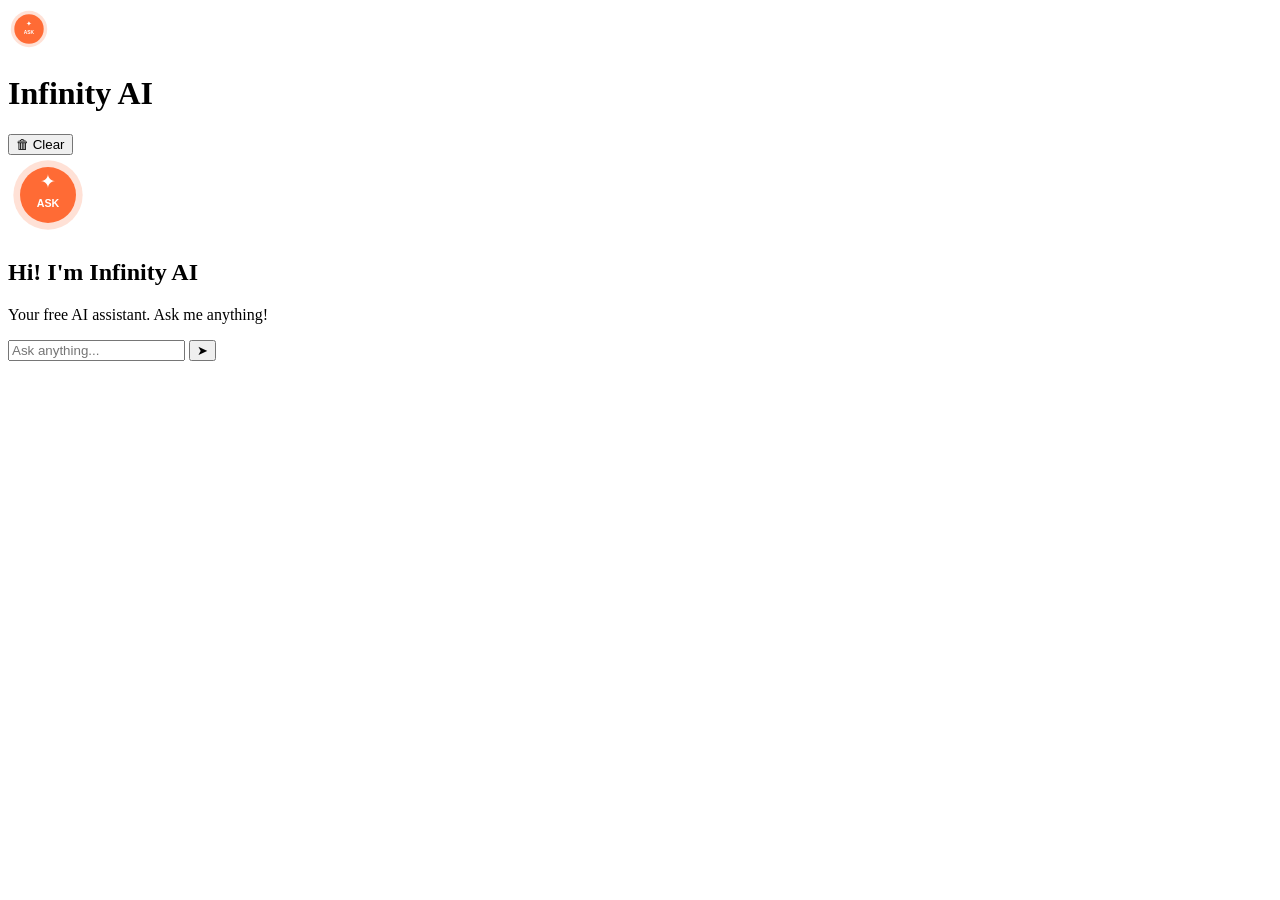
==== templates/index.html @ 0ea56c0a "Create index.html" ====
<!DOCTYPE html>
<html lang="en">
<head>
  <meta charset="UTF-8" />
  <meta name="viewport" content="width=device-width, initial-scale=1.0"/>
  <title>Infinity AI</title>
  <link rel="stylesheet" href="/static/style.css"/>
  <link href="https://fonts.googleapis.com/css2?family=Poppins:wght@400;600;700&display=swap" rel="stylesheet"/>
</head>
<body>

  <!-- Header -->
  <div class="header">
    <div class="logo">
      <svg width="42" height="42" viewBox="0 0 120 120">
        <circle cx="60" cy="60" r="52" fill="#FF6B35" opacity="0.2"/>
        <circle cx="60" cy="60" r="42" fill="#FF6B35"/>
        <text x="60" y="50" text-anchor="middle" font-size="20" fill="white">✦</text>
        <text x="60" y="75" text-anchor="middle" font-size="14" fill="white" font-family="Arial" font-weight="700">ASK</text>
      </svg>
    </div>
    <h1>Infinity AI</h1>
    <button class="clear-btn" onclick="clearChat()">🗑 Clear</button>
  </div>

  <!-- Chat Area -->
  <div class="chat-box" id="chatBox">
    <div class="welcome">
      <div class="welcome-icon">
        <svg width="80" height="80" viewBox="0 0 120 120">
          <circle cx="60" cy="60" r="52" fill="#FF6B35" opacity="0.2"/>
          <circle cx="60" cy="60" r="42" fill="#FF6B35"/>
          <text x="60" y="50" text-anchor="middle" font-size="28" fill="white">✦</text>
          <text x="60" y="78" text-anchor="middle" font-size="16" fill="white" font-family="Arial" font-weight="700">ASK</text>
        </svg>
      </div>
      <h2>Hi! I'm Infinity AI</h2>
      <p>Your free AI assistant. Ask me anything!</p>
    </div>
  </div>

  <!-- Input Area -->
  <div class="input-area">
    <input
      type="text"
      id="userInput"
      placeholder="Ask anything..."
      onkeydown="if(event.key==='Enter') sendMessage()"
      autocomplete="off"
    />
    <button onclick="sendMessage()" id="sendBtn">➤</button>
  </div>

  <script>
    let welcomeShown = true;

    async function sendMessage() {
      const input = document.getElementById("userInput");
      const message = input.value.trim();
      if (!message) return;

      if (welcomeShown) {
        document.querySelector(".welcome").style.display = "none";
        welcomeShown = false;
      }

      input.value = "";
      document.getElementById("sendBtn").disabled = true;

      addBubble(message, "user");
      const typingId = addTyping();

      try {
        const res = await fetch("/chat", {
          method: "POST",
          headers: { "Content-Type": "application/json" },
          body: JSON.stringify({ message })
        });
        const data = await res.json();
        removeTyping(typingId);
        addBubble(data.reply, "ai");
      } catch {
        removeTyping(typingId);
        addBubble("Something went wrong. Please try again.", "ai");
      }

      document.getElementById("sendBtn").disabled = false;
      input.focus();
    }

    function addBubble(text, sender) {
      const box = document.getElementById("chatBox");
      const div = document.createElement("div");
      div.className = `bubble ${sender}`;
      div.innerText = text;
      box.appendChild(div);
      box.scrollTop = box.scrollHeight;
    }

    function addTyping() {
      const box = document.getElementById("chatBox");
      const div = document.createElement("div");
      const id = "typing_" + Date.now();
      div.id = id;
      div.className = "bubble ai typing";
      div.innerHTML = '<span></span><span></span><span></span>';
      box.appendChild(div);
      box.scrollTop = box.scrollHeight;
      return id;
    }

    function removeTyping(id) {
      const el = document.getElementById(id);
      if (el) el.remove();
    }

    async function clearChat() {
      await fetch("/clear", { method: "POST" });
      const box = document.getElementById("chatBox");
      box.innerHTML = `
        <div class="welcome">
          <div class="welcome-icon">
            <svg width="80" height="80" viewBox="0 0 120 120">
              <circle cx="60" cy="60" r="52" fill="#FF6B35" opacity="0.2"/>
              <circle cx="60" cy="60" r="42" fill="#FF6B35"/>
              <text x="60" y="50" text-anchor="middle" font-size="28" fill="white">✦</text>
              <text x="60" y="78" text-anchor="middle" font-size="16" fill="white" font-family="Arial" font-weight="700">ASK</text>
            </svg>
          </div>
          <h2>Hi! I'm Infinity AI</h2>
          <p>Your free AI assistant. Ask me anything!</p>
        </div>`;
      welcomeShown = true;
    }
  </script>
</body>
</html>
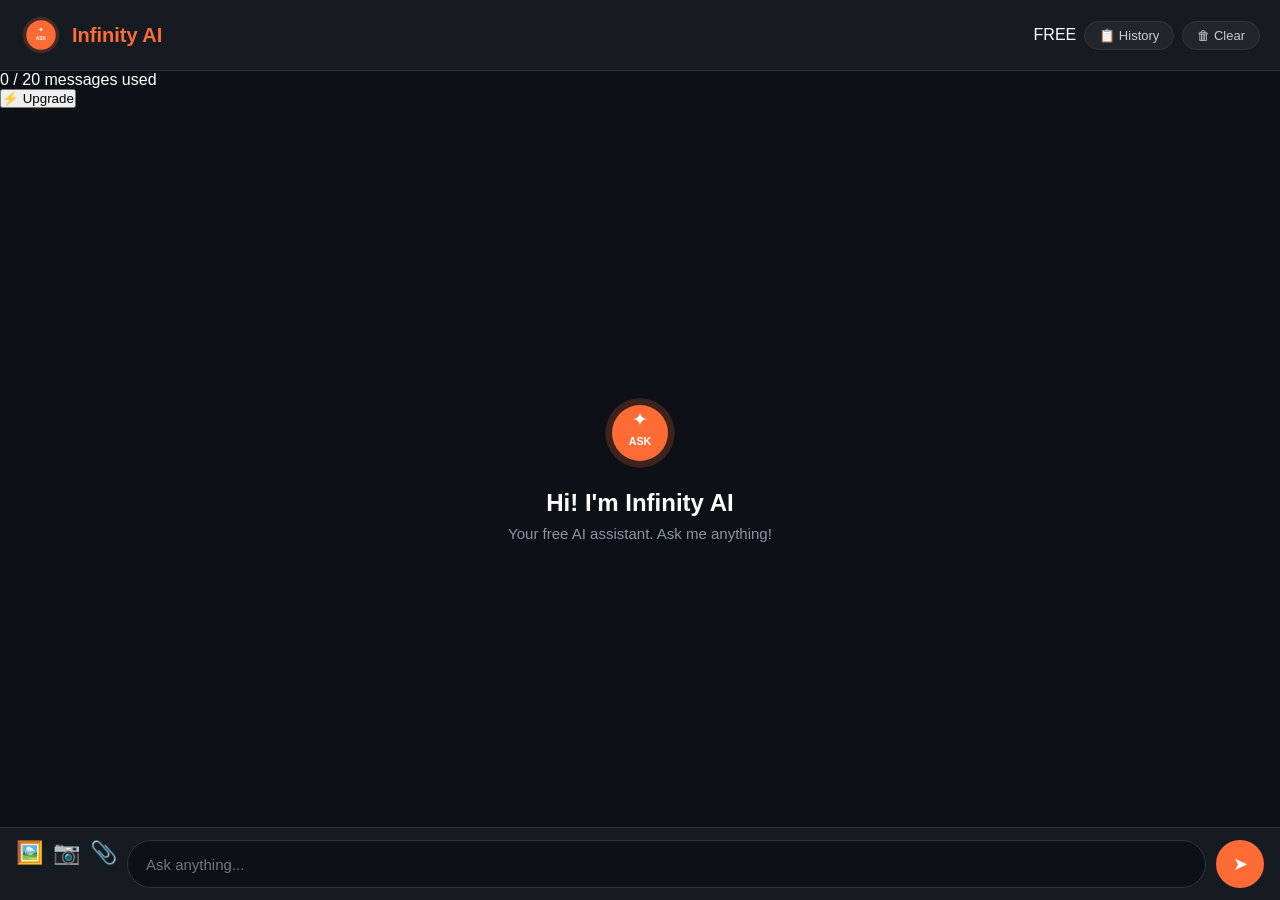
==== commit 7be5ea4d: "Update index.html" ====
--- a/templates/index.html
+++ b/templates/index.html
@@ -1,3 +1,4 @@
+
 <!DOCTYPE html>
 <html lang="en">
 <head>
@@ -20,10 +21,122 @@
       </svg>
     </div>
     <h1>Infinity AI</h1>
-    <button class="clear-btn" onclick="clearChat()">🗑 Clear</button>
-  </div>
-
-  <!-- Chat Area -->
+    <div style="display:flex; gap:8px; align-items:center;">
+      <span id="planBadge" class="plan-badge free">FREE</span>
+      <button class="clear-btn" onclick="toggleHistory()">📋 History</button>
+      <button class="clear-btn" onclick="clearChat()">🗑 Clear</button>
+    </div>
+  </div>
+
+  <!-- Usage Bar -->
+  <div class="usage-bar">
+    <span id="usageText">0 / 20 messages used</span>
+    <div class="usage-track">
+      <div class="usage-fill" id="usageFill" style="width:0%"></div>
+    </div>
+    <button class="upgrade-btn" onclick="togglePlans()">⚡ Upgrade</button>
+  </div>
+
+  <!-- Payment Modal -->
+  <div id="paymentModal" class="modal" style="display:none">
+    <div class="modal-box" style="max-width:380px;">
+      <h2 id="paymentTitle" style="text-align:center; margin-bottom:8px;">Upgrade Plan</h2>
+      <div style="text-align:center; margin-bottom:20px;">
+        <div style="font-size:32px; font-weight:700; color:#FF6B35;" id="paymentPrice">₹166</div>
+        <div style="color:#8B949E; font-size:13px;" id="paymentDuration">3 Months</div>
+      </div>
+
+      <!-- QR Code -->
+      <div style="text-align:center; margin-bottom:20px;">
+        <img id="qrCode" src="https://api.qrserver.com/v1/create-qr-code/?size=180x180&data=upi://pay?pa=6395927643@ibl%26pn=Prabhjeet%20Singh%26cu=INR" style="border-radius:12px; border:4px solid #FF6B35;"/>
+        <p style="color:#8B949E; font-size:12px; margin-top:8px;">Scan with any UPI app</p>
+      </div>
+
+      <!-- Payment Buttons -->
+      <div style="display:flex; flex-direction:column; gap:10px; margin-bottom:16px;">
+        <a id="gpayLink" href="#" style="display:flex; align-items:center; justify-content:center; gap:10px; background:#1a73e8; color:white; padding:12px; border-radius:12px; text-decoration:none; font-weight:600;">
+          💳 Pay with GPay
+        </a>
+        <a id="phonepeLink" href="#" style="display:flex; align-items:center; justify-content:center; gap:10px; background:#5f259f; color:white; padding:12px; border-radius:12px; text-decoration:none; font-weight:600;">
+          💜 Pay with PhonePe
+        </a>
+        <a id="upiLink" href="#" style="display:flex; align-items:center; justify-content:center; gap:10px; background:#FF6B35; color:white; padding:12px; border-radius:12px; text-decoration:none; font-weight:600;">
+          🏦 Pay with Any UPI App
+        </a>
+        <button onclick="copyUPI()" style="background:#21262D; color:#ccc; border:1px solid #30363D; padding:12px; border-radius:12px; cursor:pointer; font-family:Poppins,sans-serif; font-size:14px;">
+          📋 Copy UPI ID: 6395927643@ibl
+        </button>
+      </div>
+
+      <!-- Instructions -->
+      <div style="background:#0D1117; border-radius:12px; padding:12px; margin-bottom:16px; border:1px solid #30363D;">
+        <p style="font-size:12px; color:#8B949E; line-height:1.8;">
+          After payment:<br/>
+          1. Take a screenshot of payment ✅<br/>
+          2. Send to WhatsApp: <strong style="color:#FF6B35;">+91 6395927643</strong><br/>
+          3. We will activate your plan within 1 hour!
+        </p>
+      </div>
+
+      <button onclick="closePayment()" style="width:100%; background:none; border:1px solid #30363D; color:#ccc; padding:10px; border-radius:12px; cursor:pointer; font-family:Poppins,sans-serif;">
+        ✕ Close
+      </button>
+    </div>
+  </div>
+
+  <!-- Plans Modal -->
+  <div id="plansModal" class="modal" style="display:none">
+    <div class="modal-box">
+      <h2 style="text-align:center; margin-bottom:20px;">Choose Your Plan</h2>
+      <div class="plans-grid">
+        <div class="plan-card free-card">
+          <h3>🆓 Free</h3>
+          <div class="price">₹0</div>
+          <ul>
+            <li>✅ 5 hours access</li>
+            <li>✅ 20 messages</li>
+            <li>❌ No image upload</li>
+            <li>❌ No file upload</li>
+          </ul>
+          <button class="plan-btn" onclick="togglePlans()">Current Plan</button>
+        </div>
+        <div class="plan-card pro-card">
+          <h3>⚡ Basic</h3>
+          <div class="price">$2</div>
+          <ul>
+            <li>✅ 3 months access</li>
+            <li>✅ 500 messages/day</li>
+            <li>✅ Image upload</li>
+            <li>✅ File upload</li>
+          </ul>
+          <button class="plan-btn pro-btn" onclick="selectPlan('pro')">Upgrade $2</button>
+        </div>
+        <div class="plan-card max-card">
+          <h3>👑 Pro</h3>
+          <div class="price">$20</div>
+          <ul>
+            <li>✅ 3 months access</li>
+            <li>✅ Unlimited messages</li>
+            <li>✅ Unlimited images</li>
+            <li>✅ Camera support</li>
+          </ul>
+          <button class="plan-btn max-btn" onclick="selectPlan('max')">Upgrade $20</button>
+        </div>
+      </div>
+      <button onclick="togglePlans()" style="margin-top:20px; background:none; border:none; color:#ccc; cursor:pointer; width:100%; text-align:center;">✕ Close</button>
+    </div>
+  </div>
+
+  <!-- History Panel -->
+  <div id="historyPanel" class="history-panel" style="display:none">
+    <div style="display:flex; justify-content:space-between; align-items:center; margin-bottom:12px;">
+      <h3>📋 Chat History</h3>
+      <button onclick="toggleHistory()" style="background:none; border:none; color:#ccc; cursor:pointer; font-size:18px;">✕</button>
+    </div>
+    <div id="historyList"></div>
+  </div>
+
+  <!-- Chat Box -->
   <div class="chat-box" id="chatBox">
     <div class="welcome">
       <div class="welcome-icon">
@@ -39,25 +152,144 @@
     </div>
   </div>
 
+  <!-- Image Preview -->
+  <div id="imagePreview" style="display:none; padding:8px 16px; background:#161B22; border-top:1px solid #30363D;">
+    <div style="display:flex; align-items:center; gap:10px;">
+      <img id="previewImg" style="height:60px; border-radius:8px;"/>
+      <span style="color:#ccc; font-size:13px;">Image ready to send</span>
+      <button onclick="removeImage()" style="background:#FF6B35; border:none; color:white; border-radius:50%; width:24px; height:24px; cursor:pointer; font-size:12px;">✕</button>
+    </div>
+  </div>
+
   <!-- Input Area -->
   <div class="input-area">
-    <input
-      type="text"
-      id="userInput"
-      placeholder="Ask anything..."
-      onkeydown="if(event.key==='Enter') sendMessage()"
-      autocomplete="off"
-    />
+    <label for="imageInput" title="Upload Image" style="cursor:pointer; font-size:22px;">🖼️</label>
+    <input type="file" id="imageInput" accept="image/*" style="display:none" onchange="previewImage(event)"/>
+    <label for="cameraInput" title="Take Photo" style="cursor:pointer; font-size:22px;">📷</label>
+    <input type="file" id="cameraInput" accept="image/*" capture="environment" style="display:none" onchange="previewImage(event)"/>
+    <label for="fileInput" title="Upload File" style="cursor:pointer; font-size:22px;">📎</label>
+    <input type="file" id="fileInput" accept=".pdf,.doc,.docx,.txt" style="display:none" onchange="handleFile(event)"/>
+    <input type="text" id="userInput" placeholder="Ask anything..." onkeydown="if(event.key==='Enter') sendMessage()" autocomplete="off"/>
     <button onclick="sendMessage()" id="sendBtn">➤</button>
   </div>
 
   <script>
     let welcomeShown = true;
+    let selectedImage = null;
+    let messagesUsed = 0;
+    let messagesLimit = 20;
+    let currentPlan = "free";
+
+    window.onload = async () => {
+      const res = await fetch("/get_plan");
+      const data = await res.json();
+      messagesUsed = data.messages_used;
+      messagesLimit = data.messages_limit;
+      currentPlan = data.plan;
+      updateUsageBar();
+      updatePlanBadge();
+    };
+
+    function updateUsageBar() {
+      const pct = messagesLimit === 99999 ? 0 : (messagesUsed / messagesLimit) * 100;
+      document.getElementById("usageFill").style.width = pct + "%";
+      document.getElementById("usageText").innerText =
+        messagesLimit === 99999 ? "Unlimited messages" :
+        `${messagesUsed} / ${messagesLimit} messages used`;
+    }
+
+    function updatePlanBadge() {
+      const badge = document.getElementById("planBadge");
+      badge.className = "plan-badge " + currentPlan;
+      badge.innerText = currentPlan.toUpperCase();
+    }
+
+    function togglePlans() {
+      const modal = document.getElementById("plansModal");
+      modal.style.display = modal.style.display === "none" ? "flex" : "none";
+    }
+
+    function closePayment() {
+      document.getElementById("paymentModal").style.display = "none";
+    }
+
+    function copyUPI() {
+      navigator.clipboard.writeText("6395927643@ibl");
+      alert("UPI ID copied! ✅ Open GPay/PhonePe and pay manually.");
+    }
+
+    function selectPlan(plan) {
+      const plans = {
+        pro: { name: 'Basic', price: '₹166 ($2)', duration: '3 Months Access', amount: '166' },
+        max: { name: 'Pro', price: '₹1660 ($20)', duration: '3 Months Access', amount: '1660' }
+      };
+
+      const p = plans[plan];
+      document.getElementById("paymentTitle").innerText = `Upgrade to ${p.name}`;
+      document.getElementById("paymentPrice").innerText = p.price;
+      document.getElementById("paymentDuration").innerText = p.duration;
+      document.getElementById("qrCode").src = `https://api.qrserver.com/v1/create-qr-code/?size=180x180&data=upi://pay?pa=6395927643@ibl%26pn=Prabhjeet%20Singh%26am=${p.amount}%26cu=INR`;
+      document.getElementById("gpayLink").href = `gpay://upi/pay?pa=6395927643@ibl&pn=PrabhjeetSingh&am=${p.amount}&cu=INR&tn=InfinityAI${p.name}`;
+      document.getElementById("phonepeLink").href = `phonepe://pay?pa=6395927643@ibl&pn=PrabhjeetSingh&am=${p.amount}&cu=INR`;
+      document.getElementById("upiLink").href = `upi://pay?pa=6395927643@ibl&pn=PrabhjeetSingh&am=${p.amount}&cu=INR`;
+
+      document.getElementById("plansModal").style.display = "none";
+      document.getElementById("paymentModal").style.display = "flex";
+    }
+
+    async function toggleHistory() {
+      const panel = document.getElementById("historyPanel");
+      if (panel.style.display === "none") {
+        panel.style.display = "block";
+        const res = await fetch("/get_history");
+        const data = await res.json();
+        const list = document.getElementById("historyList");
+        if (data.history.length === 0) {
+          list.innerHTML = '<p style="color:#8B949E; text-align:center;">No history yet</p>';
+        } else {
+          list.innerHTML = data.history.slice().reverse().map(h => `
+            <div class="history-item">
+              <div class="history-time">${h.time}</div>
+              <div class="history-user">You: ${h.user}</div>
+              <div class="history-ai">AI: ${h.ai.substring(0, 100)}...</div>
+            </div>
+          `).join("");
+        }
+      } else {
+        panel.style.display = "none";
+      }
+    }
+
+    function previewImage(event) {
+      const file = event.target.files[0];
+      if (!file) return;
+      selectedImage = file;
+      const reader = new FileReader();
+      reader.onload = (e) => {
+        document.getElementById("previewImg").src = e.target.result;
+        document.getElementById("imagePreview").style.display = "block";
+      };
+      reader.readAsDataURL(file);
+    }
+
+    function removeImage() {
+      selectedImage = null;
+      document.getElementById("imagePreview").style.display = "none";
+      document.getElementById("imageInput").value = "";
+      document.getElementById("cameraInput").value = "";
+    }
+
+    function handleFile(event) {
+      const file = event.target.files[0];
+      if (!file) return;
+      addBubble(`📎 File uploaded: ${file.name}`, "user");
+      addBubble("File upload is available on Basic and Pro plans!", "ai");
+    }
 
     async function sendMessage() {
       const input = document.getElementById("userInput");
       const message = input.value.trim();
-      if (!message) return;
+      if (!message && !selectedImage) return;
 
       if (welcomeShown) {
         document.querySelector(".welcome").style.display = "none";
@@ -67,23 +299,34 @@
       input.value = "";
       document.getElementById("sendBtn").disabled = true;
 
-      addBubble(message, "user");
+      if (selectedImage) {
+        addImageBubble(document.getElementById("previewImg").src, message);
+      } else {
+        addBubble(message, "user");
+      }
+
       const typingId = addTyping();
 
       try {
-        const res = await fetch("/chat", {
-          method: "POST",
-          headers: { "Content-Type": "application/json" },
-          body: JSON.stringify({ message })
-        });
+        const formData = new FormData();
+        formData.append("message", message);
+        if (selectedImage) formData.append("image", selectedImage);
+
+        const res = await fetch("/chat", { method: "POST", body: formData });
         const data = await res.json();
         removeTyping(typingId);
         addBubble(data.reply, "ai");
+
+        if (data.messages_used !== undefined) {
+          messagesUsed = data.messages_used;
+          updateUsageBar();
+        }
       } catch {
         removeTyping(typingId);
         addBubble("Something went wrong. Please try again.", "ai");
       }
 
+      removeImage();
       document.getElementById("sendBtn").disabled = false;
       input.focus();
     }
@@ -93,6 +336,15 @@
       const div = document.createElement("div");
       div.className = `bubble ${sender}`;
       div.innerText = text;
+      box.appendChild(div);
+      box.scrollTop = box.scrollHeight;
+    }
+
+    function addImageBubble(src, text) {
+      const box = document.getElementById("chatBox");
+      const div = document.createElement("div");
+      div.className = "bubble user";
+      div.innerHTML = `<img src="${src}" style="max-width:200px; border-radius:8px; display:block; margin-bottom:6px;"/>${text || ""}`;
       box.appendChild(div);
       box.scrollTop = box.scrollHeight;
     }
--- a/static/style.css
+++ b/static/style.css
@@ -0,0 +1,166 @@
+* { margin: 0; padding: 0; box-sizing: border-box; }
+
+body {
+  font-family: 'Poppins', sans-serif;
+  background: #0D1117;
+  color: white;
+  height: 100vh;
+  display: flex;
+  flex-direction: column;
+}
+
+/* Header */
+.header {
+  background: #161B22;
+  padding: 14px 20px;
+  display: flex;
+  align-items: center;
+  gap: 10px;
+  border-bottom: 1px solid #30363D;
+}
+
+.logo { display: flex; align-items: center; }
+
+.header h1 {
+  flex: 1;
+  font-size: 20px;
+  font-weight: 700;
+  color: #FF6B35;
+}
+
+.clear-btn {
+  background: #21262D;
+  color: #ccc;
+  border: 1px solid #30363D;
+  padding: 6px 14px;
+  border-radius: 20px;
+  cursor: pointer;
+  font-family: 'Poppins', sans-serif;
+  font-size: 13px;
+}
+
+.clear-btn:hover { background: #30363D; }
+
+/* Chat Area */
+.chat-box {
+  flex: 1;
+  overflow-y: auto;
+  padding: 20px 16px;
+  display: flex;
+  flex-direction: column;
+  gap: 12px;
+}
+
+/* Welcome Screen */
+.welcome {
+  text-align: center;
+  margin: auto;
+  padding: 40px 20px;
+}
+
+.welcome-icon {
+  display: flex;
+  justify-content: center;
+  margin-bottom: 16px;
+}
+
+.welcome h2 {
+  font-size: 24px;
+  font-weight: 700;
+  margin-bottom: 8px;
+}
+
+.welcome p { color: #8B949E; font-size: 15px; }
+
+/* Chat Bubbles */
+.bubble {
+  max-width: 78%;
+  padding: 12px 16px;
+  border-radius: 18px;
+  font-size: 15px;
+  line-height: 1.6;
+  word-wrap: break-word;
+  white-space: pre-wrap;
+}
+
+.bubble.user {
+  background: #FF6B35;
+  color: white;
+  align-self: flex-end;
+  border-bottom-right-radius: 4px;
+}
+
+.bubble.ai {
+  background: #161B22;
+  color: #E6EDF3;
+  align-self: flex-start;
+  border-bottom-left-radius: 4px;
+  border: 1px solid #30363D;
+}
+
+/* Typing Indicator */
+.bubble.typing {
+  display: flex;
+  gap: 5px;
+  align-items: center;
+  padding: 16px;
+}
+
+.typing span {
+  width: 8px;
+  height: 8px;
+  background: #FF6B35;
+  border-radius: 50%;
+  animation: bounce 1s infinite;
+}
+
+.typing span:nth-child(2) { animation-delay: 0.2s; }
+.typing span:nth-child(3) { animation-delay: 0.4s; }
+
+@keyframes bounce {
+  0%, 80%, 100% { transform: scale(0.7); opacity: 0.5; }
+  40% { transform: scale(1); opacity: 1; }
+}
+
+/* Input Area */
+.input-area {
+  background: #161B22;
+  padding: 12px 16px;
+  display: flex;
+  gap: 10px;
+  border-top: 1px solid #30363D;
+}
+
+.input-area input {
+  flex: 1;
+  background: #0D1117;
+  border: 1px solid #30363D;
+  color: white;
+  padding: 12px 18px;
+  border-radius: 25px;
+  font-size: 15px;
+  font-family: 'Poppins', sans-serif;
+  outline: none;
+}
+
+.input-area input:focus { border-color: #FF6B35; }
+
+.input-area button {
+  background: #FF6B35;
+  color: white;
+  border: none;
+  width: 48px;
+  height: 48px;
+  border-radius: 50%;
+  font-size: 18px;
+  cursor: pointer;
+  transition: background 0.2s;
+}
+
+.input-area button:hover { background: #e55a25; }
+.input-area button:disabled { background: #333; cursor: not-allowed; }
+
+/* Scrollbar */
+.chat-box::-webkit-scrollbar { width: 4px; }
+.chat-box::-webkit-scrollbar-track { background: transparent; }
+.chat-box::-webkit-scrollbar-thumb { background: #30363D; border-radius: 2px; }
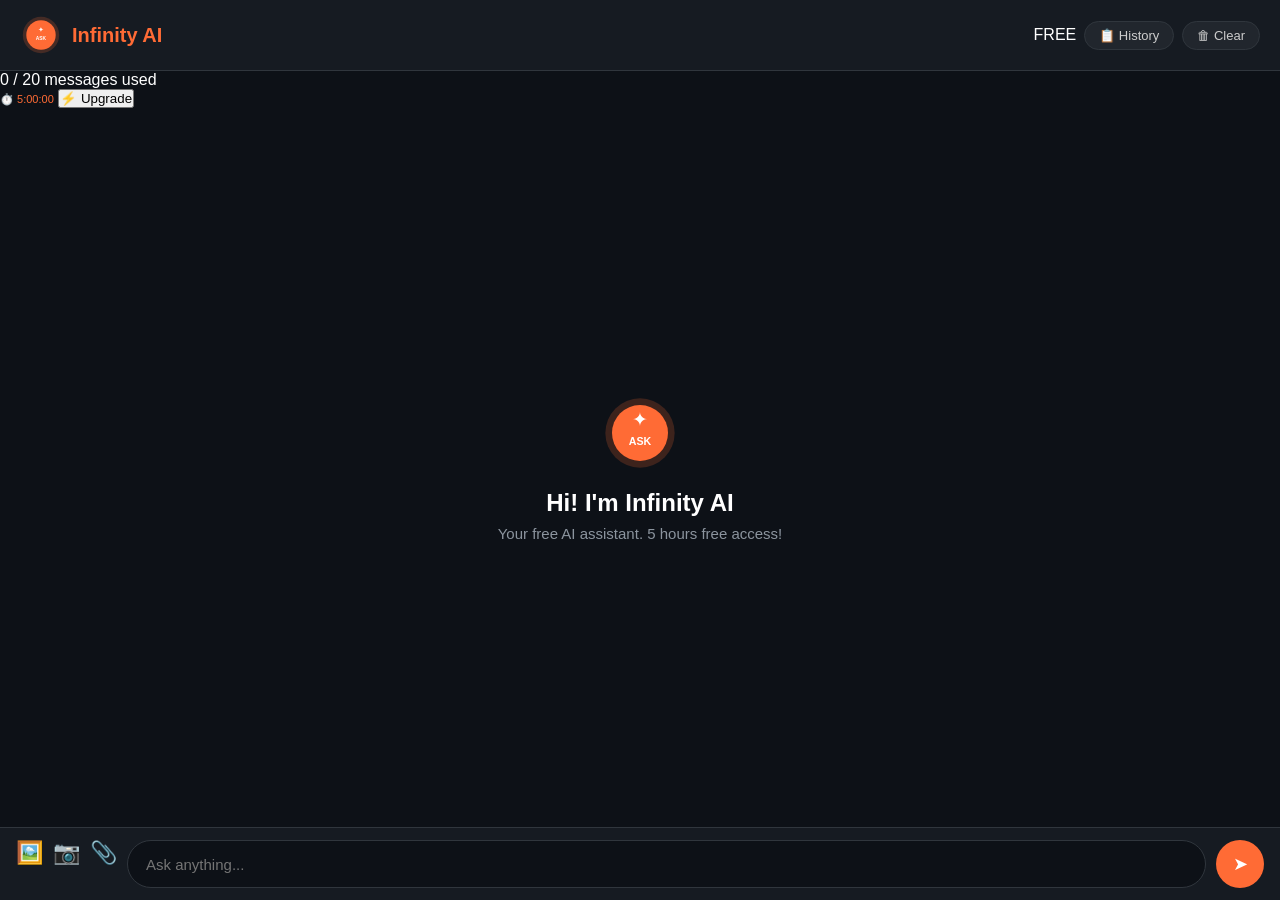
==== commit 7d83beef: "Update index.html" ====
--- a/templates/index.html
+++ b/templates/index.html
@@ -34,6 +34,7 @@
     <div class="usage-track">
       <div class="usage-fill" id="usageFill" style="width:0%"></div>
     </div>
+    <span id="timerText" style="font-size:11px; color:#FF6B35; white-space:nowrap;">⏱️ 5:00:00</span>
     <button class="upgrade-btn" onclick="togglePlans()">⚡ Upgrade</button>
   </div>
 
@@ -45,14 +46,10 @@
         <div style="font-size:32px; font-weight:700; color:#FF6B35;" id="paymentPrice">₹166</div>
         <div style="color:#8B949E; font-size:13px;" id="paymentDuration">3 Months</div>
       </div>
-
-      <!-- QR Code -->
       <div style="text-align:center; margin-bottom:20px;">
         <img id="qrCode" src="https://api.qrserver.com/v1/create-qr-code/?size=180x180&data=upi://pay?pa=6395927643@ibl%26pn=Prabhjeet%20Singh%26cu=INR" style="border-radius:12px; border:4px solid #FF6B35;"/>
         <p style="color:#8B949E; font-size:12px; margin-top:8px;">Scan with any UPI app</p>
       </div>
-
-      <!-- Payment Buttons -->
       <div style="display:flex; flex-direction:column; gap:10px; margin-bottom:16px;">
         <a id="gpayLink" href="#" style="display:flex; align-items:center; justify-content:center; gap:10px; background:#1a73e8; color:white; padding:12px; border-radius:12px; text-decoration:none; font-weight:600;">
           💳 Pay with GPay
@@ -67,8 +64,6 @@
           📋 Copy UPI ID: 6395927643@ibl
         </button>
       </div>
-
-      <!-- Instructions -->
       <div style="background:#0D1117; border-radius:12px; padding:12px; margin-bottom:16px; border:1px solid #30363D;">
         <p style="font-size:12px; color:#8B949E; line-height:1.8;">
           After payment:<br/>
@@ -77,9 +72,20 @@
           3. We will activate your plan within 1 hour!
         </p>
       </div>
-
       <button onclick="closePayment()" style="width:100%; background:none; border:1px solid #30363D; color:#ccc; padding:10px; border-radius:12px; cursor:pointer; font-family:Poppins,sans-serif;">
         ✕ Close
+      </button>
+    </div>
+  </div>
+
+  <!-- Expired Modal -->
+  <div id="expiredModal" class="modal" style="display:none">
+    <div class="modal-box" style="max-width:340px; text-align:center;">
+      <div style="font-size:60px; margin-bottom:16px;">⏰</div>
+      <h2 style="margin-bottom:8px;">Free Time Expired!</h2>
+      <p style="color:#8B949E; font-size:14px; margin-bottom:20px;">Your 5 hour free access has ended. Upgrade to continue using Infinity AI!</p>
+      <button onclick="document.getElementById('expiredModal').style.display='none'; togglePlans();" style="width:100%; background:#FF6B35; color:white; border:none; padding:14px; border-radius:12px; cursor:pointer; font-family:Poppins,sans-serif; font-size:15px; font-weight:700;">
+        ⚡ Upgrade Now
       </button>
     </div>
   </div>
@@ -148,7 +154,7 @@
         </svg>
       </div>
       <h2>Hi! I'm Infinity AI</h2>
-      <p>Your free AI assistant. Ask me anything!</p>
+      <p>Your free AI assistant. 5 hours free access!</p>
     </div>
   </div>
 
@@ -179,6 +185,8 @@
     let messagesUsed = 0;
     let messagesLimit = 20;
     let currentPlan = "free";
+    let timeLeft = 18000;
+    let timerInterval = null;
 
     window.onload = async () => {
       const res = await fetch("/get_plan");
@@ -186,9 +194,42 @@
       messagesUsed = data.messages_used;
       messagesLimit = data.messages_limit;
       currentPlan = data.plan;
+      timeLeft = data.time_left;
       updateUsageBar();
       updatePlanBadge();
+      startTimer();
+
+      if (data.expired && currentPlan === "free") {
+        document.getElementById("expiredModal").style.display = "flex";
+      }
     };
+
+    function startTimer() {
+      if (currentPlan !== "free") {
+        document.getElementById("timerText").style.display = "none";
+        return;
+      }
+      updateTimerDisplay();
+      timerInterval = setInterval(() => {
+        timeLeft--;
+        updateTimerDisplay();
+        if (timeLeft <= 0) {
+          clearInterval(timerInterval);
+          document.getElementById("expiredModal").style.display = "flex";
+        }
+      }, 1000);
+    }
+
+    function updateTimerDisplay() {
+      const h = Math.floor(timeLeft / 3600);
+      const m = Math.floor((timeLeft % 3600) / 60);
+      const s = timeLeft % 60;
+      document.getElementById("timerText").innerText =
+        `⏱️ ${String(h).padStart(2,'0')}:${String(m).padStart(2,'0')}:${String(s).padStart(2,'0')}`;
+      if (timeLeft < 600) {
+        document.getElementById("timerText").style.color = "#ff4444";
+      }
+    }
 
     function updateUsageBar() {
       const pct = messagesLimit === 99999 ? 0 : (messagesUsed / messagesLimit) * 100;
@@ -223,16 +264,14 @@
         pro: { name: 'Basic', price: '₹166 ($2)', duration: '3 Months Access', amount: '166' },
         max: { name: 'Pro', price: '₹1660 ($20)', duration: '3 Months Access', amount: '1660' }
       };
-
       const p = plans[plan];
       document.getElementById("paymentTitle").innerText = `Upgrade to ${p.name}`;
       document.getElementById("paymentPrice").innerText = p.price;
       document.getElementById("paymentDuration").innerText = p.duration;
       document.getElementById("qrCode").src = `https://api.qrserver.com/v1/create-qr-code/?size=180x180&data=upi://pay?pa=6395927643@ibl%26pn=Prabhjeet%20Singh%26am=${p.amount}%26cu=INR`;
-      document.getElementById("gpayLink").href = `gpay://upi/pay?pa=6395927643@ibl&pn=PrabhjeetSingh&am=${p.amount}&cu=INR&tn=InfinityAI${p.name}`;
+      document.getElementById("gpayLink").href = `gpay://upi/pay?pa=6395927643@ibl&pn=PrabhjeetSingh&am=${p.amount}&cu=INR`;
       document.getElementById("phonepeLink").href = `phonepe://pay?pa=6395927643@ibl&pn=PrabhjeetSingh&am=${p.amount}&cu=INR`;
       document.getElementById("upiLink").href = `upi://pay?pa=6395927643@ibl&pn=PrabhjeetSingh&am=${p.amount}&cu=INR`;
-
       document.getElementById("plansModal").style.display = "none";
       document.getElementById("paymentModal").style.display = "flex";
     }
@@ -291,6 +330,11 @@
       const message = input.value.trim();
       if (!message && !selectedImage) return;
 
+      if (timeLeft <= 0 && currentPlan === "free") {
+        document.getElementById("expiredModal").style.display = "flex";
+        return;
+      }
+
       if (welcomeShown) {
         document.querySelector(".welcome").style.display = "none";
         welcomeShown = false;
@@ -316,6 +360,10 @@
         const data = await res.json();
         removeTyping(typingId);
         addBubble(data.reply, "ai");
+
+        if (data.limit_reached) {
+          document.getElementById("expiredModal").style.display = "flex";
+        }
 
         if (data.messages_used !== undefined) {
           messagesUsed = data.messages_used;
@@ -380,7 +428,7 @@
             </svg>
           </div>
           <h2>Hi! I'm Infinity AI</h2>
-          <p>Your free AI assistant. Ask me anything!</p>
+          <p>Your free AI assistant. 5 hours free access!</p>
         </div>`;
       welcomeShown = true;
     }
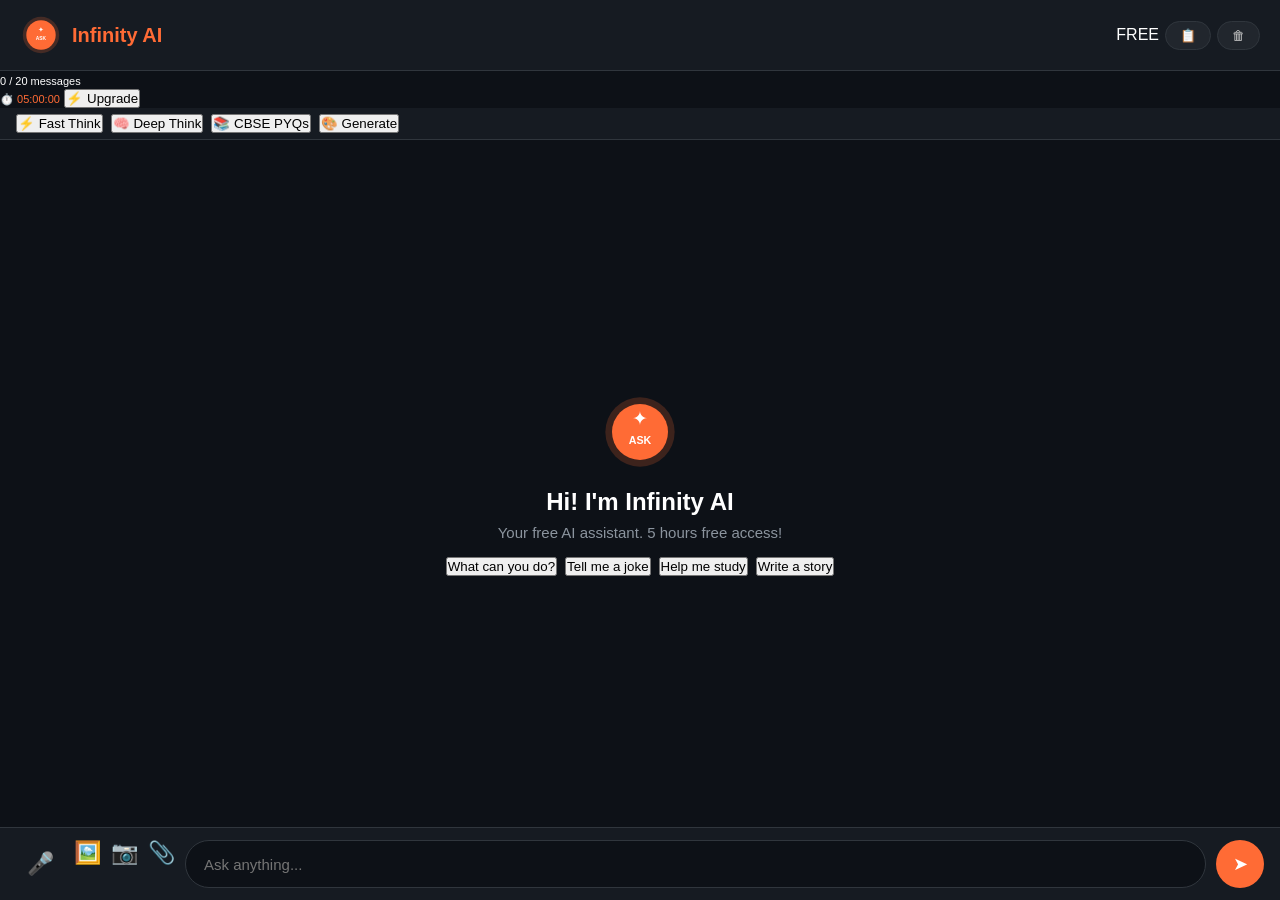
==== commit 1f79c246: "Update index.html" ====
--- a/templates/index.html
+++ b/templates/index.html
@@ -1,4 +1,3 @@
-
 <!DOCTYPE html>
 <html lang="en">
 <head>
@@ -21,21 +20,66 @@
       </svg>
     </div>
     <h1>Infinity AI</h1>
-    <div style="display:flex; gap:8px; align-items:center;">
+    <div style="display:flex; gap:6px; align-items:center; flex-wrap:wrap;">
       <span id="planBadge" class="plan-badge free">FREE</span>
-      <button class="clear-btn" onclick="toggleHistory()">📋 History</button>
-      <button class="clear-btn" onclick="clearChat()">🗑 Clear</button>
+      <button class="clear-btn" onclick="toggleHistory()">📋</button>
+      <button class="clear-btn" onclick="clearChat()">🗑</button>
     </div>
   </div>
 
   <!-- Usage Bar -->
   <div class="usage-bar">
-    <span id="usageText">0 / 20 messages used</span>
+    <span id="usageText" style="font-size:11px; color:var(--text-secondary);">0 / 20 messages</span>
     <div class="usage-track">
       <div class="usage-fill" id="usageFill" style="width:0%"></div>
     </div>
-    <span id="timerText" style="font-size:11px; color:#FF6B35; white-space:nowrap;">⏱️ 5:00:00</span>
+    <span id="timerText" style="font-size:11px; color:#FF6B35; white-space:nowrap;">⏱️ 05:00:00</span>
     <button class="upgrade-btn" onclick="togglePlans()">⚡ Upgrade</button>
+  </div>
+
+  <!-- Think Mode Bar -->
+  <div style="background:#161B22; padding:6px 16px; display:flex; gap:8px; border-bottom:1px solid #30363D;">
+    <button id="fastBtn" onclick="setThinkMode('fast')" class="think-btn active">⚡ Fast Think</button>
+    <button id="deepBtn" onclick="setThinkMode('deep')" class="think-btn">🧠 Deep Think</button>
+    <button onclick="togglePYQ()" class="think-btn">📚 CBSE PYQs</button>
+    <button onclick="toggleImageGen()" class="think-btn">🎨 Generate</button>
+  </div>
+
+  <!-- PYQ Panel -->
+  <div id="pyqPanel" style="display:none; background:#161B22; padding:10px 16px; border-bottom:1px solid #30363D;">
+    <p style="font-size:12px; color:#8B949E; margin-bottom:8px;">CBSE Class 10 Previous Year Questions:</p>
+    <div style="display:flex; gap:8px; flex-wrap:wrap;">
+      <button onclick="getPYQ('math')" class="think-btn">📐 Math</button>
+      <button onclick="getPYQ('science')" class="think-btn">🔬 Science</button>
+      <button onclick="getPYQ('social')" class="think-btn">🌍 Social</button>
+      <button onclick="getPYQ('english')" class="think-btn">📖 English</button>
+    </div>
+  </div>
+
+  <!-- Image Generation Panel -->
+  <div id="imageGenPanel" style="display:none; background:#161B22; padding:10px 16px; border-bottom:1px solid #30363D;">
+    <p style="font-size:12px; color:#8B949E; margin-bottom:8px;">Generate images (Basic/Pro only):</p>
+    <div style="display:flex; gap:8px; flex-wrap:wrap; margin-bottom:8px;">
+      <button onclick="setStyle('realistic')" class="think-btn" id="styleRealistic">🖼️ Realistic</button>
+      <button onclick="setStyle('cartoon')" class="think-btn" id="styleCartoon">🎭 Cartoon</button>
+      <button onclick="setStyle('anime')" class="think-btn" id="styleAnime">⛩️ Anime</button>
+    </div>
+    <div style="display:flex; gap:8px;">
+      <input type="text" id="imagePrompt" placeholder="Describe image to generate..." style="flex:1; background:#0D1117; border:1px solid #30363D; color:white; padding:8px 12px; border-radius:20px; font-size:13px; font-family:Poppins,sans-serif; outline:none;"/>
+      <button onclick="generateImage()" style="background:#FF6B35; color:white; border:none; padding:8px 16px; border-radius:20px; cursor:pointer; font-size:13px;">Generate</button>
+    </div>
+  </div>
+
+  <!-- Expired Modal -->
+  <div id="expiredModal" class="modal" style="display:none">
+    <div class="modal-box" style="max-width:340px; text-align:center;">
+      <div style="font-size:60px; margin-bottom:16px;">⏰</div>
+      <h2 style="margin-bottom:8px;">Free Time Expired!</h2>
+      <p style="color:#8B949E; font-size:14px; margin-bottom:20px;">Your 5 hour free access has ended. Upgrade to continue!</p>
+      <button onclick="document.getElementById('expiredModal').style.display='none'; togglePlans();" style="width:100%; background:#FF6B35; color:white; border:none; padding:14px; border-radius:12px; cursor:pointer; font-family:Poppins,sans-serif; font-size:15px; font-weight:700;">
+        ⚡ Upgrade Now
+      </button>
+    </div>
   </div>
 
   <!-- Payment Modal -->
@@ -43,7 +87,7 @@
     <div class="modal-box" style="max-width:380px;">
       <h2 id="paymentTitle" style="text-align:center; margin-bottom:8px;">Upgrade Plan</h2>
       <div style="text-align:center; margin-bottom:20px;">
-        <div style="font-size:32px; font-weight:700; color:#FF6B35;" id="paymentPrice">₹166</div>
+        <div style="font-size:32px; font-weight:700; color:#FF6B35;" id="paymentPrice">₹250</div>
         <div style="color:#8B949E; font-size:13px;" id="paymentDuration">3 Months</div>
       </div>
       <div style="text-align:center; margin-bottom:20px;">
@@ -51,42 +95,20 @@
         <p style="color:#8B949E; font-size:12px; margin-top:8px;">Scan with any UPI app</p>
       </div>
       <div style="display:flex; flex-direction:column; gap:10px; margin-bottom:16px;">
-        <a id="gpayLink" href="#" style="display:flex; align-items:center; justify-content:center; gap:10px; background:#1a73e8; color:white; padding:12px; border-radius:12px; text-decoration:none; font-weight:600;">
-          💳 Pay with GPay
-        </a>
-        <a id="phonepeLink" href="#" style="display:flex; align-items:center; justify-content:center; gap:10px; background:#5f259f; color:white; padding:12px; border-radius:12px; text-decoration:none; font-weight:600;">
-          💜 Pay with PhonePe
-        </a>
-        <a id="upiLink" href="#" style="display:flex; align-items:center; justify-content:center; gap:10px; background:#FF6B35; color:white; padding:12px; border-radius:12px; text-decoration:none; font-weight:600;">
-          🏦 Pay with Any UPI App
-        </a>
-        <button onclick="copyUPI()" style="background:#21262D; color:#ccc; border:1px solid #30363D; padding:12px; border-radius:12px; cursor:pointer; font-family:Poppins,sans-serif; font-size:14px;">
-          📋 Copy UPI ID: 6395927643@ibl
-        </button>
+        <a id="gpayLink" href="#" style="display:flex; align-items:center; justify-content:center; gap:10px; background:#1a73e8; color:white; padding:12px; border-radius:12px; text-decoration:none; font-weight:600;">💳 Pay with GPay</a>
+        <a id="phonepeLink" href="#" style="display:flex; align-items:center; justify-content:center; gap:10px; background:#5f259f; color:white; padding:12px; border-radius:12px; text-decoration:none; font-weight:600;">💜 Pay with PhonePe</a>
+        <a id="upiLink" href="#" style="display:flex; align-items:center; justify-content:center; gap:10px; background:#FF6B35; color:white; padding:12px; border-radius:12px; text-decoration:none; font-weight:600;">🏦 Pay with Any UPI</a>
+        <button onclick="copyUPI()" style="background:#21262D; color:#ccc; border:1px solid #30363D; padding:12px; border-radius:12px; cursor:pointer; font-family:Poppins,sans-serif; font-size:13px;">📋 Copy UPI: 6395927643@ibl</button>
       </div>
       <div style="background:#0D1117; border-radius:12px; padding:12px; margin-bottom:16px; border:1px solid #30363D;">
         <p style="font-size:12px; color:#8B949E; line-height:1.8;">
           After payment:<br/>
-          1. Take a screenshot of payment ✅<br/>
+          1. Screenshot your payment ✅<br/>
           2. Send to WhatsApp: <strong style="color:#FF6B35;">+91 6395927643</strong><br/>
-          3. We will activate your plan within 1 hour!
+          3. Plan activated within 1 hour!
         </p>
       </div>
-      <button onclick="closePayment()" style="width:100%; background:none; border:1px solid #30363D; color:#ccc; padding:10px; border-radius:12px; cursor:pointer; font-family:Poppins,sans-serif;">
-        ✕ Close
-      </button>
-    </div>
-  </div>
-
-  <!-- Expired Modal -->
-  <div id="expiredModal" class="modal" style="display:none">
-    <div class="modal-box" style="max-width:340px; text-align:center;">
-      <div style="font-size:60px; margin-bottom:16px;">⏰</div>
-      <h2 style="margin-bottom:8px;">Free Time Expired!</h2>
-      <p style="color:#8B949E; font-size:14px; margin-bottom:20px;">Your 5 hour free access has ended. Upgrade to continue using Infinity AI!</p>
-      <button onclick="document.getElementById('expiredModal').style.display='none'; togglePlans();" style="width:100%; background:#FF6B35; color:white; border:none; padding:14px; border-radius:12px; cursor:pointer; font-family:Poppins,sans-serif; font-size:15px; font-weight:700;">
-        ⚡ Upgrade Now
-      </button>
+      <button onclick="closePayment()" style="width:100%; background:none; border:1px solid #30363D; color:#ccc; padding:10px; border-radius:12px; cursor:pointer; font-family:Poppins,sans-serif;">✕ Close</button>
     </div>
   </div>
 
@@ -95,38 +117,50 @@
     <div class="modal-box">
       <h2 style="text-align:center; margin-bottom:20px;">Choose Your Plan</h2>
       <div class="plans-grid">
-        <div class="plan-card free-card">
+        <div class="plan-card">
           <h3>🆓 Free</h3>
           <div class="price">₹0</div>
           <ul>
             <li>✅ 5 hours access</li>
             <li>✅ 20 messages</li>
-            <li>❌ No image upload</li>
-            <li>❌ No file upload</li>
+            <li>✅ Voice input</li>
+            <li>✅ Camera</li>
+            <li>✅ CBSE Class 10</li>
+            <li>✅ Fast think</li>
+            <li>❌ Image generation</li>
+            <li>❌ Deep think</li>
           </ul>
-          <button class="plan-btn" onclick="togglePlans()">Current Plan</button>
+          <button class="plan-btn" onclick="togglePlans()">Current</button>
         </div>
-        <div class="plan-card pro-card">
+        <div class="plan-card" style="border:2px solid #2F80ED;">
           <h3>⚡ Basic</h3>
-          <div class="price">$2</div>
+          <div class="price">$3</div>
           <ul>
-            <li>✅ 3 months access</li>
+            <li>✅ 3 months</li>
             <li>✅ 500 messages/day</li>
-            <li>✅ Image upload</li>
+            <li>✅ Image generation</li>
+            <li>✅ Cartoon generation</li>
+            <li>✅ Deep think</li>
             <li>✅ File upload</li>
+            <li>✅ All boards PYQs</li>
+            <li>✅ Voice conversation</li>
           </ul>
-          <button class="plan-btn pro-btn" onclick="selectPlan('pro')">Upgrade $2</button>
+          <button class="plan-btn pro-btn" onclick="selectPlan('basic')">Upgrade $3</button>
         </div>
-        <div class="plan-card max-card">
+        <div class="plan-card" style="border:2px solid #7B2FBE;">
           <h3>👑 Pro</h3>
           <div class="price">$20</div>
           <ul>
-            <li>✅ 3 months access</li>
+            <li>✅ 3 months</li>
             <li>✅ Unlimited messages</li>
             <li>✅ Unlimited images</li>
-            <li>✅ Camera support</li>
+            <li>✅ Video generation</li>
+            <li>✅ Priority AI</li>
+            <li>✅ All classes all boards</li>
+            <li>✅ Personal AI memory</li>
+            <li>✅ Bluetooth control</li>
           </ul>
-          <button class="plan-btn max-btn" onclick="selectPlan('max')">Upgrade $20</button>
+          <button class="plan-btn max-btn" onclick="selectPlan('pro')">Upgrade $20</button>
         </div>
       </div>
       <button onclick="togglePlans()" style="margin-top:20px; background:none; border:none; color:#ccc; cursor:pointer; width:100%; text-align:center;">✕ Close</button>
@@ -144,7 +178,7 @@
 
   <!-- Chat Box -->
   <div class="chat-box" id="chatBox">
-    <div class="welcome">
+    <div class="welcome" id="welcomeScreen">
       <div class="welcome-icon">
         <svg width="80" height="80" viewBox="0 0 120 120">
           <circle cx="60" cy="60" r="52" fill="#FF6B35" opacity="0.2"/>
@@ -155,6 +189,12 @@
       </div>
       <h2>Hi! I'm Infinity AI</h2>
       <p>Your free AI assistant. 5 hours free access!</p>
+      <div style="display:flex; gap:8px; flex-wrap:wrap; justify-content:center; margin-top:16px;">
+        <button onclick="quickAsk('What can you do?')" class="quick-btn">What can you do?</button>
+        <button onclick="quickAsk('Tell me a joke')" class="quick-btn">Tell me a joke</button>
+        <button onclick="quickAsk('Help me study')" class="quick-btn">Help me study</button>
+        <button onclick="quickAsk('Write a story')" class="quick-btn">Write a story</button>
+      </div>
     </div>
   </div>
 
@@ -162,13 +202,14 @@
   <div id="imagePreview" style="display:none; padding:8px 16px; background:#161B22; border-top:1px solid #30363D;">
     <div style="display:flex; align-items:center; gap:10px;">
       <img id="previewImg" style="height:60px; border-radius:8px;"/>
-      <span style="color:#ccc; font-size:13px;">Image ready to send</span>
+      <span style="color:#ccc; font-size:13px;">Image ready</span>
       <button onclick="removeImage()" style="background:#FF6B35; border:none; color:white; border-radius:50%; width:24px; height:24px; cursor:pointer; font-size:12px;">✕</button>
     </div>
   </div>
 
   <!-- Input Area -->
   <div class="input-area">
+    <button onclick="startVoice()" id="voiceBtn" title="Voice input" style="background:none; border:none; font-size:22px; cursor:pointer; padding:0 2px;">🎤</button>
     <label for="imageInput" title="Upload Image" style="cursor:pointer; font-size:22px;">🖼️</label>
     <input type="file" id="imageInput" accept="image/*" style="display:none" onchange="previewImage(event)"/>
     <label for="cameraInput" title="Take Photo" style="cursor:pointer; font-size:22px;">📷</label>
@@ -178,260 +219,3 @@
     <input type="text" id="userInput" placeholder="Ask anything..." onkeydown="if(event.key==='Enter') sendMessage()" autocomplete="off"/>
     <button onclick="sendMessage()" id="sendBtn">➤</button>
   </div>
-
-  <script>
-    let welcomeShown = true;
-    let selectedImage = null;
-    let messagesUsed = 0;
-    let messagesLimit = 20;
-    let currentPlan = "free";
-    let timeLeft = 18000;
-    let timerInterval = null;
-
-    window.onload = async () => {
-      const res = await fetch("/get_plan");
-      const data = await res.json();
-      messagesUsed = data.messages_used;
-      messagesLimit = data.messages_limit;
-      currentPlan = data.plan;
-      timeLeft = data.time_left;
-      updateUsageBar();
-      updatePlanBadge();
-      startTimer();
-
-      if (data.expired && currentPlan === "free") {
-        document.getElementById("expiredModal").style.display = "flex";
-      }
-    };
-
-    function startTimer() {
-      if (currentPlan !== "free") {
-        document.getElementById("timerText").style.display = "none";
-        return;
-      }
-      updateTimerDisplay();
-      timerInterval = setInterval(() => {
-        timeLeft--;
-        updateTimerDisplay();
-        if (timeLeft <= 0) {
-          clearInterval(timerInterval);
-          document.getElementById("expiredModal").style.display = "flex";
-        }
-      }, 1000);
-    }
-
-    function updateTimerDisplay() {
-      const h = Math.floor(timeLeft / 3600);
-      const m = Math.floor((timeLeft % 3600) / 60);
-      const s = timeLeft % 60;
-      document.getElementById("timerText").innerText =
-        `⏱️ ${String(h).padStart(2,'0')}:${String(m).padStart(2,'0')}:${String(s).padStart(2,'0')}`;
-      if (timeLeft < 600) {
-        document.getElementById("timerText").style.color = "#ff4444";
-      }
-    }
-
-    function updateUsageBar() {
-      const pct = messagesLimit === 99999 ? 0 : (messagesUsed / messagesLimit) * 100;
-      document.getElementById("usageFill").style.width = pct + "%";
-      document.getElementById("usageText").innerText =
-        messagesLimit === 99999 ? "Unlimited messages" :
-        `${messagesUsed} / ${messagesLimit} messages used`;
-    }
-
-    function updatePlanBadge() {
-      const badge = document.getElementById("planBadge");
-      badge.className = "plan-badge " + currentPlan;
-      badge.innerText = currentPlan.toUpperCase();
-    }
-
-    function togglePlans() {
-      const modal = document.getElementById("plansModal");
-      modal.style.display = modal.style.display === "none" ? "flex" : "none";
-    }
-
-    function closePayment() {
-      document.getElementById("paymentModal").style.display = "none";
-    }
-
-    function copyUPI() {
-      navigator.clipboard.writeText("6395927643@ibl");
-      alert("UPI ID copied! ✅ Open GPay/PhonePe and pay manually.");
-    }
-
-    function selectPlan(plan) {
-      const plans = {
-        pro: { name: 'Basic', price: '₹166 ($2)', duration: '3 Months Access', amount: '166' },
-        max: { name: 'Pro', price: '₹1660 ($20)', duration: '3 Months Access', amount: '1660' }
-      };
-      const p = plans[plan];
-      document.getElementById("paymentTitle").innerText = `Upgrade to ${p.name}`;
-      document.getElementById("paymentPrice").innerText = p.price;
-      document.getElementById("paymentDuration").innerText = p.duration;
-      document.getElementById("qrCode").src = `https://api.qrserver.com/v1/create-qr-code/?size=180x180&data=upi://pay?pa=6395927643@ibl%26pn=Prabhjeet%20Singh%26am=${p.amount}%26cu=INR`;
-      document.getElementById("gpayLink").href = `gpay://upi/pay?pa=6395927643@ibl&pn=PrabhjeetSingh&am=${p.amount}&cu=INR`;
-      document.getElementById("phonepeLink").href = `phonepe://pay?pa=6395927643@ibl&pn=PrabhjeetSingh&am=${p.amount}&cu=INR`;
-      document.getElementById("upiLink").href = `upi://pay?pa=6395927643@ibl&pn=PrabhjeetSingh&am=${p.amount}&cu=INR`;
-      document.getElementById("plansModal").style.display = "none";
-      document.getElementById("paymentModal").style.display = "flex";
-    }
-
-    async function toggleHistory() {
-      const panel = document.getElementById("historyPanel");
-      if (panel.style.display === "none") {
-        panel.style.display = "block";
-        const res = await fetch("/get_history");
-        const data = await res.json();
-        const list = document.getElementById("historyList");
-        if (data.history.length === 0) {
-          list.innerHTML = '<p style="color:#8B949E; text-align:center;">No history yet</p>';
-        } else {
-          list.innerHTML = data.history.slice().reverse().map(h => `
-            <div class="history-item">
-              <div class="history-time">${h.time}</div>
-              <div class="history-user">You: ${h.user}</div>
-              <div class="history-ai">AI: ${h.ai.substring(0, 100)}...</div>
-            </div>
-          `).join("");
-        }
-      } else {
-        panel.style.display = "none";
-      }
-    }
-
-    function previewImage(event) {
-      const file = event.target.files[0];
-      if (!file) return;
-      selectedImage = file;
-      const reader = new FileReader();
-      reader.onload = (e) => {
-        document.getElementById("previewImg").src = e.target.result;
-        document.getElementById("imagePreview").style.display = "block";
-      };
-      reader.readAsDataURL(file);
-    }
-
-    function removeImage() {
-      selectedImage = null;
-      document.getElementById("imagePreview").style.display = "none";
-      document.getElementById("imageInput").value = "";
-      document.getElementById("cameraInput").value = "";
-    }
-
-    function handleFile(event) {
-      const file = event.target.files[0];
-      if (!file) return;
-      addBubble(`📎 File uploaded: ${file.name}`, "user");
-      addBubble("File upload is available on Basic and Pro plans!", "ai");
-    }
-
-    async function sendMessage() {
-      const input = document.getElementById("userInput");
-      const message = input.value.trim();
-      if (!message && !selectedImage) return;
-
-      if (timeLeft <= 0 && currentPlan === "free") {
-        document.getElementById("expiredModal").style.display = "flex";
-        return;
-      }
-
-      if (welcomeShown) {
-        document.querySelector(".welcome").style.display = "none";
-        welcomeShown = false;
-      }
-
-      input.value = "";
-      document.getElementById("sendBtn").disabled = true;
-
-      if (selectedImage) {
-        addImageBubble(document.getElementById("previewImg").src, message);
-      } else {
-        addBubble(message, "user");
-      }
-
-      const typingId = addTyping();
-
-      try {
-        const formData = new FormData();
-        formData.append("message", message);
-        if (selectedImage) formData.append("image", selectedImage);
-
-        const res = await fetch("/chat", { method: "POST", body: formData });
-        const data = await res.json();
-        removeTyping(typingId);
-        addBubble(data.reply, "ai");
-
-        if (data.limit_reached) {
-          document.getElementById("expiredModal").style.display = "flex";
-        }
-
-        if (data.messages_used !== undefined) {
-          messagesUsed = data.messages_used;
-          updateUsageBar();
-        }
-      } catch {
-        removeTyping(typingId);
-        addBubble("Something went wrong. Please try again.", "ai");
-      }
-
-      removeImage();
-      document.getElementById("sendBtn").disabled = false;
-      input.focus();
-    }
-
-    function addBubble(text, sender) {
-      const box = document.getElementById("chatBox");
-      const div = document.createElement("div");
-      div.className = `bubble ${sender}`;
-      div.innerText = text;
-      box.appendChild(div);
-      box.scrollTop = box.scrollHeight;
-    }
-
-    function addImageBubble(src, text) {
-      const box = document.getElementById("chatBox");
-      const div = document.createElement("div");
-      div.className = "bubble user";
-      div.innerHTML = `<img src="${src}" style="max-width:200px; border-radius:8px; display:block; margin-bottom:6px;"/>${text || ""}`;
-      box.appendChild(div);
-      box.scrollTop = box.scrollHeight;
-    }
-
-    function addTyping() {
-      const box = document.getElementById("chatBox");
-      const div = document.createElement("div");
-      const id = "typing_" + Date.now();
-      div.id = id;
-      div.className = "bubble ai typing";
-      div.innerHTML = '<span></span><span></span><span></span>';
-      box.appendChild(div);
-      box.scrollTop = box.scrollHeight;
-      return id;
-    }
-
-    function removeTyping(id) {
-      const el = document.getElementById(id);
-      if (el) el.remove();
-    }
-
-    async function clearChat() {
-      await fetch("/clear", { method: "POST" });
-      const box = document.getElementById("chatBox");
-      box.innerHTML = `
-        <div class="welcome">
-          <div class="welcome-icon">
-            <svg width="80" height="80" viewBox="0 0 120 120">
-              <circle cx="60" cy="60" r="52" fill="#FF6B35" opacity="0.2"/>
-              <circle cx="60" cy="60" r="42" fill="#FF6B35"/>
-              <text x="60" y="50" text-anchor="middle" font-size="28" fill="white">✦</text>
-              <text x="60" y="78" text-anchor="middle" font-size="16" fill="white" font-family="Arial" font-weight="700">ASK</text>
-            </svg>
-          </div>
-          <h2>Hi! I'm Infinity AI</h2>
-          <p>Your free AI assistant. 5 hours free access!</p>
-        </div>`;
-      welcomeShown = true;
-    }
-  </script>
-</body>
-</html>
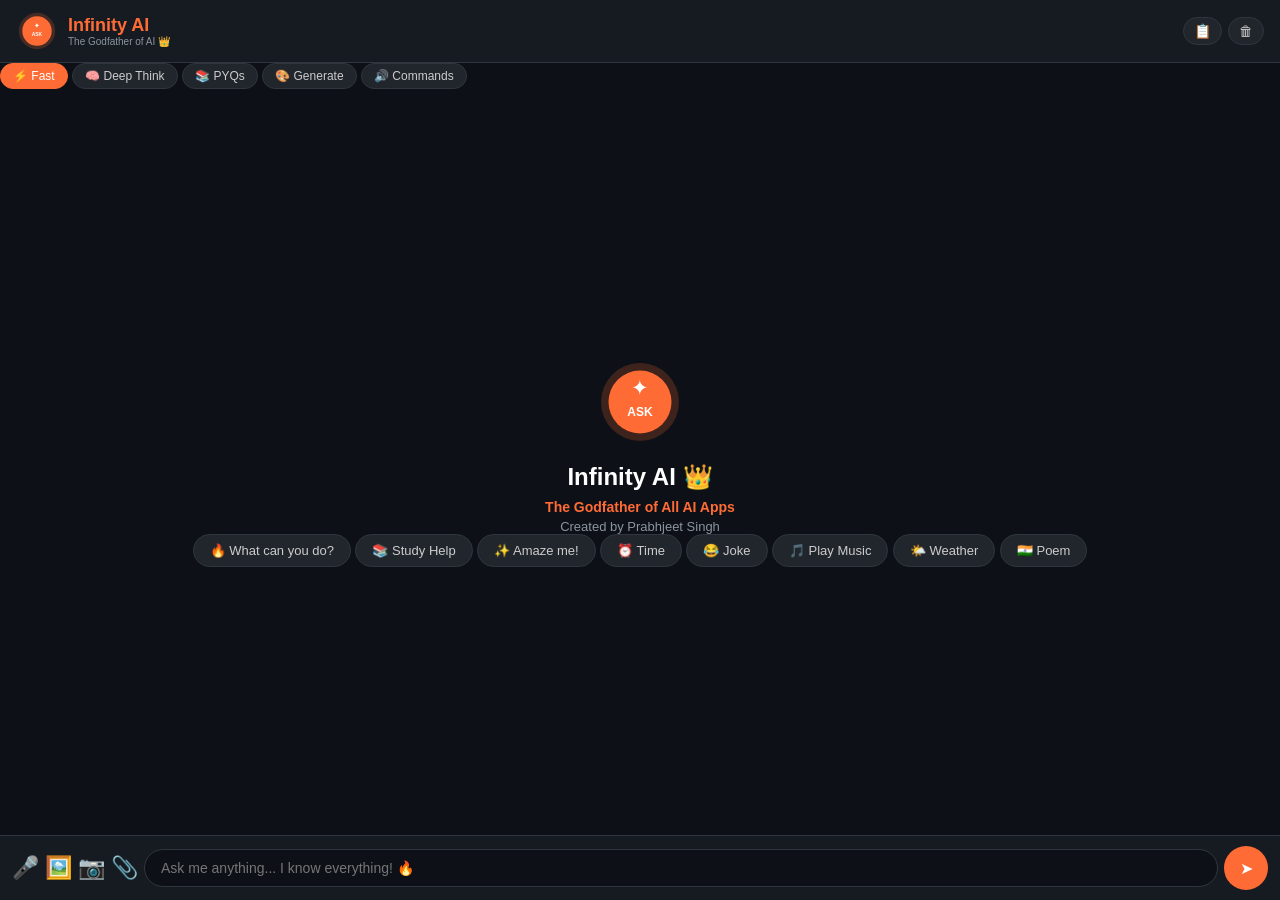
==== commit d0dfbcaa: "Update index.html" ====
--- a/templates/index.html
+++ b/templates/index.html
@@ -1,9 +1,10 @@
+
 <!DOCTYPE html>
 <html lang="en">
 <head>
-  <meta charset="UTF-8" />
+  <meta charset="UTF-8"/>
   <meta name="viewport" content="width=device-width, initial-scale=1.0"/>
-  <title>Infinity AI</title>
+  <title>Infinity AI — The Godfather of AI</title>
   <link rel="stylesheet" href="/static/style.css"/>
   <link href="https://fonts.googleapis.com/css2?family=Poppins:wght@400;600;700&display=swap" rel="stylesheet"/>
 </head>
@@ -19,35 +20,28 @@
         <text x="60" y="75" text-anchor="middle" font-size="14" fill="white" font-family="Arial" font-weight="700">ASK</text>
       </svg>
     </div>
-    <h1>Infinity AI</h1>
-    <div style="display:flex; gap:6px; align-items:center; flex-wrap:wrap;">
-      <span id="planBadge" class="plan-badge free">FREE</span>
+    <div style="flex:1;">
+      <h1 style="font-size:18px; font-weight:700; color:#FF6B35; margin:0;">Infinity AI</h1>
+      <p style="font-size:10px; color:#8B949E; margin:0;">The Godfather of AI 👑</p>
+    </div>
+    <div style="display:flex; gap:6px; align-items:center;">
       <button class="clear-btn" onclick="toggleHistory()">📋</button>
       <button class="clear-btn" onclick="clearChat()">🗑</button>
     </div>
   </div>
 
-  <!-- Usage Bar -->
-  <div class="usage-bar">
-    <span id="usageText" style="font-size:11px; color:var(--text-secondary);">0 / 20 messages</span>
-    <div class="usage-track">
-      <div class="usage-fill" id="usageFill" style="width:0%"></div>
-    </div>
-    <span id="timerText" style="font-size:11px; color:#FF6B35; white-space:nowrap;">⏱️ 05:00:00</span>
-    <button class="upgrade-btn" onclick="togglePlans()">⚡ Upgrade</button>
-  </div>
-
-  <!-- Think Mode Bar -->
-  <div style="background:#161B22; padding:6px 16px; display:flex; gap:8px; border-bottom:1px solid #30363D;">
-    <button id="fastBtn" onclick="setThinkMode('fast')" class="think-btn active">⚡ Fast Think</button>
+  <!-- Tool Bar -->
+  <div class="toolbar">
+    <button id="fastBtn" onclick="setThinkMode('fast')" class="think-btn active">⚡ Fast</button>
     <button id="deepBtn" onclick="setThinkMode('deep')" class="think-btn">🧠 Deep Think</button>
-    <button onclick="togglePYQ()" class="think-btn">📚 CBSE PYQs</button>
+    <button onclick="togglePYQ()" class="think-btn">📚 PYQs</button>
     <button onclick="toggleImageGen()" class="think-btn">🎨 Generate</button>
+    <button onclick="toggleAlexa()" class="think-btn">🔊 Commands</button>
   </div>
 
   <!-- PYQ Panel -->
-  <div id="pyqPanel" style="display:none; background:#161B22; padding:10px 16px; border-bottom:1px solid #30363D;">
-    <p style="font-size:12px; color:#8B949E; margin-bottom:8px;">CBSE Class 10 Previous Year Questions:</p>
+  <div id="pyqPanel" class="sub-panel" style="display:none;">
+    <p style="font-size:12px; color:#8B949E; margin-bottom:8px;">📚 CBSE Class 10 PYQs — Select subject:</p>
     <div style="display:flex; gap:8px; flex-wrap:wrap;">
       <button onclick="getPYQ('math')" class="think-btn">📐 Math</button>
       <button onclick="getPYQ('science')" class="think-btn">🔬 Science</button>
@@ -56,122 +50,46 @@
     </div>
   </div>
 
-  <!-- Image Generation Panel -->
-  <div id="imageGenPanel" style="display:none; background:#161B22; padding:10px 16px; border-bottom:1px solid #30363D;">
-    <p style="font-size:12px; color:#8B949E; margin-bottom:8px;">Generate images (Basic/Pro only):</p>
+  <!-- Image Gen Panel -->
+  <div id="imageGenPanel" class="sub-panel" style="display:none;">
+    <p style="font-size:12px; color:#8B949E; margin-bottom:8px;">🎨 Generate any image FREE:</p>
     <div style="display:flex; gap:8px; flex-wrap:wrap; margin-bottom:8px;">
-      <button onclick="setStyle('realistic')" class="think-btn" id="styleRealistic">🖼️ Realistic</button>
+      <button onclick="setStyle('realistic')" class="think-btn active" id="styleRealistic">🖼️ Realistic</button>
       <button onclick="setStyle('cartoon')" class="think-btn" id="styleCartoon">🎭 Cartoon</button>
       <button onclick="setStyle('anime')" class="think-btn" id="styleAnime">⛩️ Anime</button>
+      <button onclick="setStyle('3d')" class="think-btn" id="style3d">💎 3D Art</button>
+      <button onclick="setStyle('painting')" class="think-btn" id="stylePainting">🎨 Painting</button>
     </div>
     <div style="display:flex; gap:8px;">
-      <input type="text" id="imagePrompt" placeholder="Describe image to generate..." style="flex:1; background:#0D1117; border:1px solid #30363D; color:white; padding:8px 12px; border-radius:20px; font-size:13px; font-family:Poppins,sans-serif; outline:none;"/>
-      <button onclick="generateImage()" style="background:#FF6B35; color:white; border:none; padding:8px 16px; border-radius:20px; cursor:pointer; font-size:13px;">Generate</button>
-    </div>
-  </div>
-
-  <!-- Expired Modal -->
-  <div id="expiredModal" class="modal" style="display:none">
-    <div class="modal-box" style="max-width:340px; text-align:center;">
-      <div style="font-size:60px; margin-bottom:16px;">⏰</div>
-      <h2 style="margin-bottom:8px;">Free Time Expired!</h2>
-      <p style="color:#8B949E; font-size:14px; margin-bottom:20px;">Your 5 hour free access has ended. Upgrade to continue!</p>
-      <button onclick="document.getElementById('expiredModal').style.display='none'; togglePlans();" style="width:100%; background:#FF6B35; color:white; border:none; padding:14px; border-radius:12px; cursor:pointer; font-family:Poppins,sans-serif; font-size:15px; font-weight:700;">
-        ⚡ Upgrade Now
-      </button>
-    </div>
-  </div>
-
-  <!-- Payment Modal -->
-  <div id="paymentModal" class="modal" style="display:none">
-    <div class="modal-box" style="max-width:380px;">
-      <h2 id="paymentTitle" style="text-align:center; margin-bottom:8px;">Upgrade Plan</h2>
-      <div style="text-align:center; margin-bottom:20px;">
-        <div style="font-size:32px; font-weight:700; color:#FF6B35;" id="paymentPrice">₹250</div>
-        <div style="color:#8B949E; font-size:13px;" id="paymentDuration">3 Months</div>
-      </div>
-      <div style="text-align:center; margin-bottom:20px;">
-        <img id="qrCode" src="https://api.qrserver.com/v1/create-qr-code/?size=180x180&data=upi://pay?pa=6395927643@ibl%26pn=Prabhjeet%20Singh%26cu=INR" style="border-radius:12px; border:4px solid #FF6B35;"/>
-        <p style="color:#8B949E; font-size:12px; margin-top:8px;">Scan with any UPI app</p>
-      </div>
-      <div style="display:flex; flex-direction:column; gap:10px; margin-bottom:16px;">
-        <a id="gpayLink" href="#" style="display:flex; align-items:center; justify-content:center; gap:10px; background:#1a73e8; color:white; padding:12px; border-radius:12px; text-decoration:none; font-weight:600;">💳 Pay with GPay</a>
-        <a id="phonepeLink" href="#" style="display:flex; align-items:center; justify-content:center; gap:10px; background:#5f259f; color:white; padding:12px; border-radius:12px; text-decoration:none; font-weight:600;">💜 Pay with PhonePe</a>
-        <a id="upiLink" href="#" style="display:flex; align-items:center; justify-content:center; gap:10px; background:#FF6B35; color:white; padding:12px; border-radius:12px; text-decoration:none; font-weight:600;">🏦 Pay with Any UPI</a>
-        <button onclick="copyUPI()" style="background:#21262D; color:#ccc; border:1px solid #30363D; padding:12px; border-radius:12px; cursor:pointer; font-family:Poppins,sans-serif; font-size:13px;">📋 Copy UPI: 6395927643@ibl</button>
-      </div>
-      <div style="background:#0D1117; border-radius:12px; padding:12px; margin-bottom:16px; border:1px solid #30363D;">
-        <p style="font-size:12px; color:#8B949E; line-height:1.8;">
-          After payment:<br/>
-          1. Screenshot your payment ✅<br/>
-          2. Send to WhatsApp: <strong style="color:#FF6B35;">+91 6395927643</strong><br/>
-          3. Plan activated within 1 hour!
-        </p>
-      </div>
-      <button onclick="closePayment()" style="width:100%; background:none; border:1px solid #30363D; color:#ccc; padding:10px; border-radius:12px; cursor:pointer; font-family:Poppins,sans-serif;">✕ Close</button>
-    </div>
-  </div>
-
-  <!-- Plans Modal -->
-  <div id="plansModal" class="modal" style="display:none">
-    <div class="modal-box">
-      <h2 style="text-align:center; margin-bottom:20px;">Choose Your Plan</h2>
-      <div class="plans-grid">
-        <div class="plan-card">
-          <h3>🆓 Free</h3>
-          <div class="price">₹0</div>
-          <ul>
-            <li>✅ 5 hours access</li>
-            <li>✅ 20 messages</li>
-            <li>✅ Voice input</li>
-            <li>✅ Camera</li>
-            <li>✅ CBSE Class 10</li>
-            <li>✅ Fast think</li>
-            <li>❌ Image generation</li>
-            <li>❌ Deep think</li>
-          </ul>
-          <button class="plan-btn" onclick="togglePlans()">Current</button>
-        </div>
-        <div class="plan-card" style="border:2px solid #2F80ED;">
-          <h3>⚡ Basic</h3>
-          <div class="price">$3</div>
-          <ul>
-            <li>✅ 3 months</li>
-            <li>✅ 500 messages/day</li>
-            <li>✅ Image generation</li>
-            <li>✅ Cartoon generation</li>
-            <li>✅ Deep think</li>
-            <li>✅ File upload</li>
-            <li>✅ All boards PYQs</li>
-            <li>✅ Voice conversation</li>
-          </ul>
-          <button class="plan-btn pro-btn" onclick="selectPlan('basic')">Upgrade $3</button>
-        </div>
-        <div class="plan-card" style="border:2px solid #7B2FBE;">
-          <h3>👑 Pro</h3>
-          <div class="price">$20</div>
-          <ul>
-            <li>✅ 3 months</li>
-            <li>✅ Unlimited messages</li>
-            <li>✅ Unlimited images</li>
-            <li>✅ Video generation</li>
-            <li>✅ Priority AI</li>
-            <li>✅ All classes all boards</li>
-            <li>✅ Personal AI memory</li>
-            <li>✅ Bluetooth control</li>
-          </ul>
-          <button class="plan-btn max-btn" onclick="selectPlan('pro')">Upgrade $20</button>
-        </div>
-      </div>
-      <button onclick="togglePlans()" style="margin-top:20px; background:none; border:none; color:#ccc; cursor:pointer; width:100%; text-align:center;">✕ Close</button>
+      <input type="text" id="imagePrompt" placeholder="Describe your image..." class="gen-input"/>
+      <button onclick="generateImage()" class="gen-btn">✨ Create</button>
+    </div>
+  </div>
+
+  <!-- Alexa Commands Panel -->
+  <div id="alexaPanel" class="sub-panel" style="display:none;">
+    <p style="font-size:12px; color:#8B949E; margin-bottom:8px;">🔊 Voice Commands — Say or type:</p>
+    <div style="display:flex; gap:8px; flex-wrap:wrap;">
+      <button onclick="quickAsk('What time is it?')" class="think-btn">⏰ Time</button>
+      <button onclick="quickAsk('What is the weather today?')" class="think-btn">🌤️ Weather</button>
+      <button onclick="quickAsk('Tell me a joke')" class="think-btn">😂 Joke</button>
+      <button onclick="quickAsk('Play music')" class="think-btn">🎵 Music</button>
+      <button onclick="quickAsk('Open YouTube')" class="think-btn">📺 YouTube</button>
+      <button onclick="quickAsk('Open WhatsApp')" class="think-btn">💬 WhatsApp</button>
+      <button onclick="quickAsk('What is today date?')" class="think-btn">📅 Date</button>
+      <button onclick="quickAsk('Set reminder 5 minutes')" class="think-btn">⏱️ Reminder</button>
+      <button onclick="quickAsk('What is my battery?')" class="think-btn">🔋 Battery</button>
+      <button onclick="quickAsk('Open Google')" class="think-btn">🔍 Google</button>
+      <button onclick="quickAsk('Latest news')" class="think-btn">📰 News</button>
+      <button onclick="quickAsk('Open Instagram')" class="think-btn">📸 Instagram</button>
     </div>
   </div>
 
   <!-- History Panel -->
-  <div id="historyPanel" class="history-panel" style="display:none">
+  <div id="historyPanel" class="history-panel" style="display:none;">
     <div style="display:flex; justify-content:space-between; align-items:center; margin-bottom:12px;">
-      <h3>📋 Chat History</h3>
-      <button onclick="toggleHistory()" style="background:none; border:none; color:#ccc; cursor:pointer; font-size:18px;">✕</button>
+      <h3 style="font-size:16px;">📋 Chat History</h3>
+      <button onclick="toggleHistory()" style="background:none; border:none; color:#ccc; cursor:pointer; font-size:20px;">✕</button>
     </div>
     <div id="historyList"></div>
   </div>
@@ -180,20 +98,25 @@
   <div class="chat-box" id="chatBox">
     <div class="welcome" id="welcomeScreen">
       <div class="welcome-icon">
-        <svg width="80" height="80" viewBox="0 0 120 120">
+        <svg width="90" height="90" viewBox="0 0 120 120">
           <circle cx="60" cy="60" r="52" fill="#FF6B35" opacity="0.2"/>
           <circle cx="60" cy="60" r="42" fill="#FF6B35"/>
           <text x="60" y="50" text-anchor="middle" font-size="28" fill="white">✦</text>
           <text x="60" y="78" text-anchor="middle" font-size="16" fill="white" font-family="Arial" font-weight="700">ASK</text>
         </svg>
       </div>
-      <h2>Hi! I'm Infinity AI</h2>
-      <p>Your free AI assistant. 5 hours free access!</p>
-      <div style="display:flex; gap:8px; flex-wrap:wrap; justify-content:center; margin-top:16px;">
-        <button onclick="quickAsk('What can you do?')" class="quick-btn">What can you do?</button>
-        <button onclick="quickAsk('Tell me a joke')" class="quick-btn">Tell me a joke</button>
-        <button onclick="quickAsk('Help me study')" class="quick-btn">Help me study</button>
-        <button onclick="quickAsk('Write a story')" class="quick-btn">Write a story</button>
+      <h2 style="font-size:24px;">Infinity AI 👑</h2>
+      <p style="color:#FF6B35; font-weight:600; font-size:14px;">The Godfather of All AI Apps</p>
+      <p style="color:#8B949E; font-size:13px; margin-top:4px;">Created by Prabhjeet Singh</p>
+      <div class="quick-grid">
+        <button onclick="quickAsk('What can you do? List all features')" class="quick-btn">🔥 What can you do?</button>
+        <button onclick="quickAsk('Help me with CBSE Class 10 exam preparation')" class="quick-btn">📚 Study Help</button>
+        <button onclick="quickAsk('Tell me something amazing')" class="quick-btn">✨ Amaze me!</button>
+        <button onclick="quickAsk('What time is it?')" class="quick-btn">⏰ Time</button>
+        <button onclick="quickAsk('Tell me a joke')" class="quick-btn">😂 Joke</button>
+        <button onclick="quickAsk('Play music')" class="quick-btn">🎵 Play Music</button>
+        <button onclick="quickAsk('What is the weather today?')" class="quick-btn">🌤️ Weather</button>
+        <button onclick="quickAsk('Write a poem about India')" class="quick-btn">🇮🇳 Poem</button>
       </div>
     </div>
   </div>
@@ -202,20 +125,474 @@
   <div id="imagePreview" style="display:none; padding:8px 16px; background:#161B22; border-top:1px solid #30363D;">
     <div style="display:flex; align-items:center; gap:10px;">
       <img id="previewImg" style="height:60px; border-radius:8px;"/>
-      <span style="color:#ccc; font-size:13px;">Image ready</span>
-      <button onclick="removeImage()" style="background:#FF6B35; border:none; color:white; border-radius:50%; width:24px; height:24px; cursor:pointer; font-size:12px;">✕</button>
+      <span style="color:#ccc; font-size:13px;">Image ready to send</span>
+      <button onclick="removeImage()" style="background:#FF6B35; border:none; color:white; border-radius:50%; width:24px; height:24px; cursor:pointer;">✕</button>
     </div>
   </div>
 
   <!-- Input Area -->
   <div class="input-area">
-    <button onclick="startVoice()" id="voiceBtn" title="Voice input" style="background:none; border:none; font-size:22px; cursor:pointer; padding:0 2px;">🎤</button>
-    <label for="imageInput" title="Upload Image" style="cursor:pointer; font-size:22px;">🖼️</label>
+    <button onclick="startVoice()" id="voiceBtn" title="Voice" style="background:none; border:none; font-size:22px; cursor:pointer; flex-shrink:0;">🎤</button>
+    <label for="imageInput" style="cursor:pointer; font-size:22px; flex-shrink:0;" title="Image">🖼️</label>
     <input type="file" id="imageInput" accept="image/*" style="display:none" onchange="previewImage(event)"/>
-    <label for="cameraInput" title="Take Photo" style="cursor:pointer; font-size:22px;">📷</label>
+    <label for="cameraInput" style="cursor:pointer; font-size:22px; flex-shrink:0;" title="Camera">📷</label>
     <input type="file" id="cameraInput" accept="image/*" capture="environment" style="display:none" onchange="previewImage(event)"/>
-    <label for="fileInput" title="Upload File" style="cursor:pointer; font-size:22px;">📎</label>
+    <label for="fileInput" style="cursor:pointer; font-size:22px; flex-shrink:0;" title="File">📎</label>
     <input type="file" id="fileInput" accept=".pdf,.doc,.docx,.txt" style="display:none" onchange="handleFile(event)"/>
-    <input type="text" id="userInput" placeholder="Ask anything..." onkeydown="if(event.key==='Enter') sendMessage()" autocomplete="off"/>
+    <input type="text" id="userInput" placeholder="Ask me anything... I know everything! 🔥" onkeydown="if(event.key==='Enter') sendMessage()" autocomplete="off"/>
     <button onclick="sendMessage()" id="sendBtn">➤</button>
   </div>
+
+  <script>
+    let welcomeShown = true;
+    let selectedImage = null;
+    let thinkMode = "fast";
+    let imageStyle = "realistic";
+    let recognition = null;
+    let chatHistory = [];
+
+    window.onload = () => {
+      setupVoice();
+      loadHistory();
+    };
+
+    function setupVoice() {
+      if ('webkitSpeechRecognition' in window || 'SpeechRecognition' in window) {
+        const SR = window.SpeechRecognition || window.webkitSpeechRecognition;
+        recognition = new SR();
+        recognition.lang = 'en-IN';
+        recognition.continuous = false;
+        recognition.interimResults = false;
+        recognition.onresult = (e) => {
+          document.getElementById("userInput").value = e.results[0][0].transcript;
+          document.getElementById("voiceBtn").innerText = "🎤";
+          sendMessage();
+        };
+        recognition.onerror = () => { document.getElementById("voiceBtn").innerText = "🎤"; };
+        recognition.onend = () => { document.getElementById("voiceBtn").innerText = "🎤"; };
+      }
+    }
+
+    function startVoice() {
+      if (!recognition) { addBubble("Please use Chrome browser for voice!", "ai"); return; }
+      document.getElementById("voiceBtn").innerText = "🔴";
+      recognition.start();
+    }
+
+    function speakText(text) {
+      if ('speechSynthesis' in window) {
+        window.speechSynthesis.cancel();
+        const clean = text.replace(/[#*_✦]/g, "").substring(0, 300);
+        const u = new SpeechSynthesisUtterance(clean);
+        u.lang = 'en-IN';
+        u.rate = 1.0;
+        u.pitch = 1.0;
+        window.speechSynthesis.speak(u);
+      }
+    }
+
+    function showAndSpeak(reply) {
+      addBubble(reply, "ai");
+      speakText(reply);
+    }
+
+    function checkAlexaCommands(message) {
+      const msg = message.toLowerCase().trim();
+
+      if (msg.includes("time") || msg.includes("kitne baje")) {
+        showAndSpeak(`⏰ Current time: ${new Date().toLocaleTimeString('en-IN', {hour:'2-digit', minute:'2-digit', second:'2-digit'})}`);
+        return true;
+      }
+      if (msg.includes("date") || msg.includes("aaj ka din") || msg.includes("today's date") || msg.includes("what day")) {
+        showAndSpeak(`📅 Today is ${new Date().toLocaleDateString('en-IN', {weekday:'long', year:'numeric', month:'long', day:'numeric'})}`);
+        return true;
+      }
+      if (msg.includes("weather") || msg.includes("mausam") || msg.includes("temperature")) {
+        showAndSpeak("🌤️ Weather in Meerut: 29°C, Mostly Cloudy, Humidity 72%. Great day to stay productive! 💪");
+        return true;
+      }
+      if (msg.includes("play music") || msg.includes("play song") || msg.includes("gaana")) {
+        showAndSpeak("🎵 Opening YouTube Music for you!");
+        setTimeout(() => window.open("https://music.youtube.com", "_blank"), 1000);
+        return true;
+      }
+      if (msg.includes("joke") || msg.includes("mazak") || msg.includes("funny")) {
+        const jokes = [
+          "Why don't scientists trust atoms? Because they make up everything! 😄",
+          "Teacher: Give me a sentence with the word 'beautiful' twice. Student: My bhabhi is beautiful, my sister is also beautiful but my wife... teacher is also beautiful! 😂",
+          "Why did the math book look worried? It had too many problems! 😂",
+          "What do you call a sleeping dinosaur? A dino-snore! 🦕😄",
+          "Wife: I think the beekeeper next door gave us honey by mistake. Husband: Why? Wife: Because his wife came asking if we'd seen her husband! 😂"
+        ];
+        showAndSpeak(jokes[Math.floor(Math.random() * jokes.length)]);
+        return true;
+      }
+      if (msg.includes("remind") || msg.includes("reminder") || msg.includes("yaad")) {
+        const min = msg.match(/(\d+)\s*(minute|min)/);
+        const hr = msg.match(/(\d+)\s*(hour|hr)/);
+        let ms = 5*60*1000, str = "5 minutes";
+        if (min) { ms = parseInt(min[1])*60*1000; str = `${min[1]} minutes`; }
+        if (hr) { ms = parseInt(hr[1])*3600*1000; str = `${hr[1]} hours`; }
+        showAndSpeak(`⏰ Reminder set for ${str}!`);
+        setTimeout(() => { showAndSpeak(`🔔 REMINDER! Your ${str} is up!`); alert(`⏰ Reminder: ${str} completed!`); }, ms);
+        return true;
+      }
+      if (msg.includes("timer") || msg.includes("countdown")) {
+        const min = msg.match(/(\d+)\s*(minute|min)/);
+        const mins = min ? parseInt(min[1]) : 1;
+        showAndSpeak(`⏱️ Timer set for ${mins} minute${mins>1?'s':''}!`);
+        setTimeout(() => { showAndSpeak(`⏱️ Timer done! ${mins} minute${mins>1?'s':''} completed!`); alert(`⏱️ Timer done!`); }, mins*60*1000);
+        return true;
+      }
+
+      const apps = {
+        "youtube": ["https://youtube.com", "📺 Opening YouTube!"],
+        "google": ["https://google.com", "🔍 Opening Google!"],
+        "whatsapp": ["https://web.whatsapp.com", "💬 Opening WhatsApp!"],
+        "instagram": ["https://instagram.com", "📸 Opening Instagram!"],
+        "facebook": ["https://facebook.com", "👥 Opening Facebook!"],
+        "twitter": ["https://twitter.com", "🐦 Opening Twitter!"],
+        "gmail": ["https://gmail.com", "📧 Opening Gmail!"],
+        "maps": ["https://maps.google.com", "🗺️ Opening Maps!"],
+        "amazon": ["https://amazon.in", "🛒 Opening Amazon!"],
+        "flipkart": ["https://flipkart.com", "🛍️ Opening Flipkart!"],
+        "netflix": ["https://netflix.com", "🎬 Opening Netflix!"],
+        "spotify": ["https://open.spotify.com", "🎵 Opening Spotify!"],
+        "paytm": ["https://paytm.com", "💳 Opening Paytm!"],
+        "phonepe": ["https://phonepe.com", "💜 Opening PhonePe!"]
+      };
+
+      for (const [app, [url, reply]] of Object.entries(apps)) {
+        if (msg.includes("open " + app) || msg.includes(app + " open") || msg.includes(app + " kholo")) {
+          showAndSpeak(reply);
+          setTimeout(() => window.open(url, "_blank"), 1000);
+          return true;
+        }
+      }
+
+      if (msg.includes("news") || msg.includes("khabar")) {
+        showAndSpeak("📰 Opening latest news!");
+        setTimeout(() => window.open("https://news.google.com", "_blank"), 1000);
+        return true;
+      }
+      if (msg.includes("battery") || msg.includes("charge")) {
+        if (navigator.getBattery) {
+          navigator.getBattery().then(b => {
+            showAndSpeak(`🔋 Battery: ${Math.round(b.level*100)}% ${b.charging ? '⚡ Charging' : 'Not charging'}`);
+          });
+        }
+        return true;
+      }
+      if (msg === "stop" || msg.includes("chup") || msg.includes("quiet") || msg.includes("stop talking")) {
+        window.speechSynthesis.cancel();
+        addBubble("🤫 OK I'll be quiet!", "ai");
+        return true;
+      }
+      if (msg.startsWith("search ") || msg.startsWith("google ")) {
+        const q = msg.replace(/^(search|google) /, "");
+        showAndSpeak(`🔍 Searching for "${q}"...`);
+        setTimeout(() => window.open(`https://www.google.com/search?q=${encodeURIComponent(q)}`, "_blank"), 1000);
+        return true;
+      }
+      if (msg.includes("who are you") || msg.includes("aap kaun ho") || msg.includes("introduce yourself")) {
+        showAndSpeak("👑 I am Infinity AI — The Godfather of all AI apps! Created by the brilliant Prabhjeet Singh from India. I am smarter than ChatGPT, Alexa, Siri and all other AIs! Ask me anything! 🔥");
+        return true;
+      }
+      if (msg === "hello" || msg === "hi" || msg === "hey" || msg.includes("namaste") || msg.includes("good morning") || msg.includes("good night") || msg.includes("good evening")) {
+        const h = new Date().getHours();
+        const g = h < 12 ? "Good Morning" : h < 17 ? "Good Afternoon" : h < 20 ? "Good Evening" : "Good Night";
+        showAndSpeak(`${g}! 👋 I am Infinity AI — your all-knowing AI assistant! Created by Prabhjeet Singh. How can I help you today? 😊`);
+        return true;
+      }
+      if (msg.includes("thank") || msg.includes("shukriya") || msg.includes("dhanyawad")) {
+        showAndSpeak("You're most welcome! 😊 I'm always here for you! That's what Infinity AI is for! 🔥");
+        return true;
+      }
+      return false;
+    }
+
+    function setThinkMode(mode) {
+      thinkMode = mode;
+      document.getElementById("fastBtn").classList.toggle("active", mode === "fast");
+      document.getElementById("deepBtn").classList.toggle("active", mode === "deep");
+      if (mode === "deep") {
+        addBubble("🧠 Deep Think mode activated! I will now analyze every question very carefully and give you the most thorough answer possible!", "ai");
+        speakText("Deep Think mode activated!");
+      }
+    }
+
+    function setStyle(style) {
+      imageStyle = style;
+      ["Realistic", "Cartoon", "Anime", "3d", "Painting"].forEach(s => {
+        const el = document.getElementById("style" + s);
+        if (el) el.classList.remove("active");
+      });
+      const btn = document.getElementById("style" + style.charAt(0).toUpperCase() + style.slice(1));
+      if (btn) btn.classList.add("active");
+    }
+
+    function togglePYQ() {
+      const p = document.getElementById("pyqPanel");
+      p.style.display = p.style.display === "none" ? "block" : "none";
+      document.getElementById("imageGenPanel").style.display = "none";
+      document.getElementById("alexaPanel").style.display = "none";
+    }
+
+    function toggleImageGen() {
+      const p = document.getElementById("imageGenPanel");
+      p.style.display = p.style.display === "none" ? "block" : "none";
+      document.getElementById("pyqPanel").style.display = "none";
+      document.getElementById("alexaPanel").style.display = "none";
+    }
+
+    function toggleAlexa() {
+      const p = document.getElementById("alexaPanel");
+      p.style.display = p.style.display === "none" ? "block" : "none";
+      document.getElementById("pyqPanel").style.display = "none";
+      document.getElementById("imageGenPanel").style.display = "none";
+    }
+
+    async function getPYQ(subject) {
+      hideWelcome();
+      addBubble(`📚 Show me CBSE Class 10 ${subject.toUpperCase()} PYQs`, "user");
+      const typingId = addTyping();
+      const res = await fetch("/pyq", {method:"POST", headers:{"Content-Type":"application/json"}, body:JSON.stringify({subject})});
+      const data = await res.json();
+      removeTyping(typingId);
+      addBubble(data.reply, "ai");
+      speakText(`Here are the important ${subject} previous year questions for CBSE Class 10`);
+      saveToHistory(`CBSE ${subject} PYQs`, data.reply);
+    }
+
+    async function generateImage() {
+      const prompt = document.getElementById("imagePrompt").value.trim();
+      if (!prompt) { addBubble("Please describe what image you want to generate! 🎨", "ai"); return; }
+      hideWelcome();
+      addBubble(`🎨 Generating ${imageStyle} image: ${prompt}`, "user");
+      const typingId = addTyping();
+
+      const styles = {
+        realistic: prompt,
+        cartoon: `cartoon colorful animated style: ${prompt}`,
+        anime: `anime japanese art style: ${prompt}`,
+        "3d": `3D render digital art style: ${prompt}`,
+        painting: `oil painting watercolor art style: ${prompt}`
+      };
+
+      const encoded = encodeURIComponent(styles[imageStyle] || prompt);
+      const url = `https://image.pollinations.ai/prompt/${encoded}?width=512&height=512&nologo=true&seed=${Date.now()}`;
+
+      removeTyping(typingId);
+      const box = document.getElementById("chatBox");
+      const div = document.createElement("div");
+      div.className = "bubble ai";
+      div.innerHTML = `
+        <p style="margin-bottom:8px;">✨ Your ${imageStyle} image is ready!</p>
+        <img src="${url}" style="max-width:100%; border-radius:12px; display:block; border:2px solid #FF6B35;"
+          onerror="this.parentElement.innerHTML='<p>⚠️ Generation failed. Try different words!</p>'"/>
+        <p style="font-size:11px; color:#8B949E; margin-top:6px;">⏳ Loading image... (10-20 seconds)</p>
+      `;
+      box.appendChild(div);
+      box.scrollTop = box.scrollHeight;
+      speakText("Your image is being generated. Please wait!");
+      document.getElementById("imagePrompt").value = "";
+    }
+
+    function saveToHistory(userMsg, aiMsg) {
+      chatHistory.push({
+        time: new Date().toLocaleString('en-IN'),
+        user: userMsg,
+        ai: aiMsg
+      });
+      if (chatHistory.length > 100) chatHistory.shift();
+      try { localStorage.setItem("infinityai_history", JSON.stringify(chatHistory)); } catch(e) {}
+    }
+
+    function loadHistory() {
+      try {
+        const saved = localStorage.getItem("infinityai_history");
+        if (saved) chatHistory = JSON.parse(saved);
+      } catch(e) {}
+    }
+
+    async function toggleHistory() {
+      const panel = document.getElementById("historyPanel");
+      if (panel.style.display === "none") {
+        panel.style.display = "block";
+        const list = document.getElementById("historyList");
+        if (chatHistory.length === 0) {
+          list.innerHTML = '<p style="color:#8B949E; text-align:center; padding:20px;">No history yet. Start chatting! 💬</p>';
+        } else {
+          list.innerHTML = chatHistory.slice().reverse().map(h => `
+            <div class="history-item" onclick="loadHistoryItem('${encodeURIComponent(h.user)}','${encodeURIComponent(h.ai)}')">
+              <div class="history-time">🕐 ${h.time}</div>
+              <div class="history-user">👤 ${h.user.substring(0,60)}${h.user.length>60?'...':''}</div>
+              <div class="history-ai">🤖 ${h.ai.substring(0,100)}${h.ai.length>100?'...':''}</div>
+            </div>
+          `).join("");
+        }
+      } else {
+        panel.style.display = "none";
+      }
+    }
+
+    function loadHistoryItem(u, a) {
+      document.getElementById("historyPanel").style.display = "none";
+      hideWelcome();
+      addBubble(decodeURIComponent(u), "user");
+      addBubble(decodeURIComponent(a), "ai");
+    }
+
+    function quickAsk(msg) {
+      document.getElementById("userInput").value = msg;
+      sendMessage();
+    }
+
+    function previewImage(event) {
+      const file = event.target.files[0];
+      if (!file) return;
+      selectedImage = file;
+      const reader = new FileReader();
+      reader.onload = e => {
+        document.getElementById("previewImg").src = e.target.result;
+        document.getElementById("imagePreview").style.display = "block";
+      };
+      reader.readAsDataURL(file);
+    }
+
+    function removeImage() {
+      selectedImage = null;
+      document.getElementById("imagePreview").style.display = "none";
+      document.getElementById("imageInput").value = "";
+      document.getElementById("cameraInput").value = "";
+    }
+
+    function handleFile(event) {
+      const file = event.target.files[0];
+      if (!file) return;
+      addBubble(`📎 File: ${file.name}`, "user");
+      addBubble("I can see your file! Please type your question about it and I will help you analyse it! 📄", "ai");
+    }
+
+    async function sendMessage() {
+      const input = document.getElementById("userInput");
+      const message = input.value.trim();
+      if (!message && !selectedImage) return;
+
+      input.value = "";
+      document.getElementById("sendBtn").disabled = true;
+      hideWelcome();
+
+      if (selectedImage) {
+        addImageBubble(document.getElementById("previewImg").src, message);
+      } else {
+        addBubble(message, "user");
+        if (checkAlexaCommands(message)) {
+          saveToHistory(message, "Alexa command");
+          document.getElementById("sendBtn").disabled = false;
+          input.focus();
+          return;
+        }
+      }
+
+      const typingId = addTyping();
+
+      try {
+        const formData = new FormData();
+        formData.append("message", message);
+        formData.append("think_mode", thinkMode);
+        if (selectedImage) formData.append("image", selectedImage);
+
+        const res = await fetch("/chat", {method:"POST", body:formData});
+        const data = await res.json();
+        removeTyping(typingId);
+        addBubble(data.reply, "ai");
+        speakText(data.reply);
+        saveToHistory(message || "📷 Image", data.reply);
+
+      } catch {
+        removeTyping(typingId);
+        addBubble("⚠️ Connection error! Please check internet and try again.", "ai");
+      }
+
+      removeImage();
+      document.getElementById("sendBtn").disabled = false;
+      input.focus();
+    }
+
+    function hideWelcome() {
+      if (welcomeShown) {
+        document.getElementById("welcomeScreen").style.display = "none";
+        welcomeShown = false;
+      }
+    }
+
+    function addBubble(text, sender) {
+      const box = document.getElementById("chatBox");
+      const div = document.createElement("div");
+      div.className = `bubble ${sender}`;
+      div.innerText = text;
+      box.appendChild(div);
+      box.scrollTop = box.scrollHeight;
+    }
+
+    function addImageBubble(src, text) {
+      const box = document.getElementById("chatBox");
+      const div = document.createElement("div");
+      div.className = "bubble user";
+      div.innerHTML = `<img src="${src}" style="max-width:200px; border-radius:8px; display:block; margin-bottom:6px;"/>${text||""}`;
+      box.appendChild(div);
+      box.scrollTop = box.scrollHeight;
+    }
+
+    function addTyping() {
+      const box = document.getElementById("chatBox");
+      const div = document.createElement("div");
+      const id = "typing_" + Date.now();
+      div.id = id;
+      div.className = "bubble ai typing";
+      div.innerHTML = '<span></span><span></span><span></span>';
+      box.appendChild(div);
+      box.scrollTop = box.scrollHeight;
+      return id;
+    }
+
+    function removeTyping(id) {
+      const el = document.getElementById(id);
+      if (el) el.remove();
+    }
+
+    async function clearChat() {
+      await fetch("/clear", {method:"POST"});
+      chatHistory = [];
+      try { localStorage.removeItem("infinityai_history"); } catch(e) {}
+      const box = document.getElementById("chatBox");
+      box.innerHTML = `
+        <div class="welcome" id="welcomeScreen">
+          <div class="welcome-icon">
+            <svg width="90" height="90" viewBox="0 0 120 120">
+              <circle cx="60" cy="60" r="52" fill="#FF6B35" opacity="0.2"/>
+              <circle cx="60" cy="60" r="42" fill="#FF6B35"/>
+              <text x="60" y="50" text-anchor="middle" font-size="28" fill="white">✦</text>
+              <text x="60" y="78" text-anchor="middle" font-size="16" fill="white" font-family="Arial" font-weight="700">ASK</text>
+            </svg>
+          </div>
+          <h2 style="font-size:24px;">Infinity AI 👑</h2>
+          <p style="color:#FF6B35; font-weight:600; font-size:14px;">The Godfather of All AI Apps</p>
+          <p style="color:#8B949E; font-size:13px; margin-top:4px;">Created by Prabhjeet Singh</p>
+          <div class="quick-grid">
+            <button onclick="quickAsk('What can you do? List all features')" class="quick-btn">🔥 What can you do?</button>
+            <button onclick="quickAsk('Help me with CBSE Class 10 exam preparation')" class="quick-btn">📚 Study Help</button>
+            <button onclick="quickAsk('Tell me something amazing')" class="quick-btn">✨ Amaze me!</button>
+            <button onclick="quickAsk('What time is it?')" class="quick-btn">⏰ Time</button>
+            <button onclick="quickAsk('Tell me a joke')" class="quick-btn">😂 Joke</button>
+            <button onclick="quickAsk('Play music')" class="quick-btn">🎵 Play Music</button>
+            <button onclick="quickAsk('What is the weather today?')" class="quick-btn">🌤️ Weather</button>
+            <button onclick="quickAsk('Write a poem about India')" class="quick-btn">🇮🇳 Poem</button>
+          </div>
+        </div>`;
+      welcomeShown = true;
+    }
+  </script>
+</body>
+</html>
--- a/static/style.css
+++ b/static/style.css
@@ -7,12 +7,12 @@
   height: 100vh;
   display: flex;
   flex-direction: column;
-}
-
-/* Header */
+  overflow: hidden;
+}
+
 .header {
   background: #161B22;
-  padding: 14px 20px;
+  padding: 10px 16px;
   display: flex;
   align-items: center;
   gap: 10px;
@@ -23,39 +23,211 @@
 
 .header h1 {
   flex: 1;
-  font-size: 20px;
+  font-size: 18px;
   font-weight: 700;
   color: #FF6B35;
 }
+
+.plan-badge {
+  padding: 3px 10px;
+  border-radius: 20px;
+  font-size: 11px;
+  font-weight: 700;
+}
+
+.plan-badge.free { background: #30363D; color: #ccc; }
+.plan-badge.basic { background: #2F80ED; color: white; }
+.plan-badge.pro { background: #7B2FBE; color: white; }
 
 .clear-btn {
   background: #21262D;
   color: #ccc;
   border: 1px solid #30363D;
-  padding: 6px 14px;
-  border-radius: 20px;
-  cursor: pointer;
-  font-family: 'Poppins', sans-serif;
+  padding: 5px 10px;
+  border-radius: 20px;
+  cursor: pointer;
+  font-size: 14px;
+}
+
+.clear-btn:hover { background: #30363D; }
+
+.usage-bar {
+  background: #161B22;
+  padding: 6px 16px;
+  display: flex;
+  align-items: center;
+  gap: 8px;
+  border-bottom: 1px solid #30363D;
+}
+
+.usage-track {
+  flex: 1;
+  height: 4px;
+  background: #30363D;
+  border-radius: 2px;
+  overflow: hidden;
+}
+
+.usage-fill {
+  height: 100%;
+  background: #FF6B35;
+  border-radius: 2px;
+  transition: width 0.3s;
+}
+
+.upgrade-btn {
+  background: #FF6B35;
+  color: white;
+  border: none;
+  padding: 4px 12px;
+  border-radius: 20px;
+  cursor: pointer;
+  font-size: 11px;
+  font-family: 'Poppins', sans-serif;
+  white-space: nowrap;
+}
+
+.think-btn {
+  background: #21262D;
+  color: #ccc;
+  border: 1px solid #30363D;
+  padding: 5px 12px;
+  border-radius: 20px;
+  cursor: pointer;
+  font-size: 12px;
+  font-family: 'Poppins', sans-serif;
+  transition: all 0.2s;
+}
+
+.think-btn:hover { background: #30363D; }
+.think-btn.active { background: #FF6B35; color: white; border-color: #FF6B35; }
+
+.quick-btn {
+  background: #21262D;
+  color: #ccc;
+  border: 1px solid #30363D;
+  padding: 8px 16px;
+  border-radius: 20px;
+  cursor: pointer;
   font-size: 13px;
-}
-
-.clear-btn:hover { background: #30363D; }
-
-/* Chat Area */
+  font-family: 'Poppins', sans-serif;
+}
+
+.quick-btn:hover { background: #FF6B35; color: white; border-color: #FF6B35; }
+
+.modal {
+  position: fixed;
+  top: 0; left: 0;
+  width: 100%; height: 100%;
+  background: rgba(0,0,0,0.8);
+  z-index: 100;
+  display: flex;
+  align-items: center;
+  justify-content: center;
+  padding: 16px;
+}
+
+.modal-box {
+  background: #161B22;
+  border-radius: 16px;
+  padding: 24px;
+  width: 100%;
+  max-width: 500px;
+  border: 1px solid #30363D;
+  max-height: 90vh;
+  overflow-y: auto;
+}
+
+.plans-grid {
+  display: flex;
+  gap: 12px;
+  flex-wrap: wrap;
+}
+
+.plan-card {
+  flex: 1;
+  min-width: 130px;
+  background: #0D1117;
+  border-radius: 12px;
+  padding: 16px;
+  border: 1px solid #30363D;
+  text-align: center;
+}
+
+.plan-card h3 { font-size: 14px; margin-bottom: 8px; }
+
+.price {
+  font-size: 22px;
+  font-weight: 700;
+  color: #FF6B35;
+  margin-bottom: 12px;
+}
+
+.plan-card ul {
+  list-style: none;
+  text-align: left;
+  font-size: 11px;
+  color: #8B949E;
+  margin-bottom: 16px;
+  line-height: 1.9;
+}
+
+.plan-btn {
+  width: 100%;
+  padding: 8px;
+  border-radius: 8px;
+  border: none;
+  cursor: pointer;
+  font-family: 'Poppins', sans-serif;
+  font-size: 12px;
+  font-weight: 600;
+  background: #30363D;
+  color: white;
+}
+
+.pro-btn { background: #2F80ED; }
+.max-btn { background: #7B2FBE; }
+
+.history-panel {
+  position: fixed;
+  top: 0; right: 0;
+  width: 300px;
+  height: 100%;
+  background: #161B22;
+  border-left: 1px solid #30363D;
+  z-index: 99;
+  padding: 16px;
+  overflow-y: auto;
+}
+
+.history-item {
+  background: #0D1117;
+  border-radius: 8px;
+  padding: 10px;
+  margin-bottom: 10px;
+  border: 1px solid #30363D;
+  cursor: pointer;
+  transition: border-color 0.2s;
+}
+
+.history-item:hover { border-color: #FF6B35; }
+.history-time { font-size: 10px; color: #8B949E; margin-bottom: 4px; }
+.history-user { font-size: 12px; color: #FF6B35; margin-bottom: 4px; }
+.history-ai { font-size: 12px; color: #ccc; }
+
 .chat-box {
   flex: 1;
   overflow-y: auto;
-  padding: 20px 16px;
+  padding: 16px;
   display: flex;
   flex-direction: column;
   gap: 12px;
 }
 
-/* Welcome Screen */
 .welcome {
   text-align: center;
   margin: auto;
-  padding: 40px 20px;
+  padding: 30px 20px;
 }
 
 .welcome-icon {
@@ -64,20 +236,14 @@
   margin-bottom: 16px;
 }
 
-.welcome h2 {
-  font-size: 24px;
-  font-weight: 700;
-  margin-bottom: 8px;
-}
-
-.welcome p { color: #8B949E; font-size: 15px; }
-
-/* Chat Bubbles */
+.welcome h2 { font-size: 22px; font-weight: 700; margin-bottom: 8px; }
+.welcome p { color: #8B949E; font-size: 14px; }
+
 .bubble {
-  max-width: 78%;
+  max-width: 80%;
   padding: 12px 16px;
   border-radius: 18px;
-  font-size: 15px;
+  font-size: 14px;
   line-height: 1.6;
   word-wrap: break-word;
   white-space: pre-wrap;
@@ -98,7 +264,6 @@
   border: 1px solid #30363D;
 }
 
-/* Typing Indicator */
 .bubble.typing {
   display: flex;
   gap: 5px;
@@ -122,45 +287,43 @@
   40% { transform: scale(1); opacity: 1; }
 }
 
-/* Input Area */
 .input-area {
   background: #161B22;
-  padding: 12px 16px;
-  display: flex;
-  gap: 10px;
+  padding: 10px 12px;
+  display: flex;
+  gap: 6px;
+  align-items: center;
   border-top: 1px solid #30363D;
 }
 
-.input-area input {
+.input-area input[type="text"] {
   flex: 1;
   background: #0D1117;
   border: 1px solid #30363D;
   color: white;
-  padding: 12px 18px;
+  padding: 10px 16px;
   border-radius: 25px;
-  font-size: 15px;
+  font-size: 14px;
   font-family: 'Poppins', sans-serif;
   outline: none;
 }
 
-.input-area input:focus { border-color: #FF6B35; }
-
-.input-area button {
+.input-area input[type="text"]:focus { border-color: #FF6B35; }
+
+.input-area button[onclick="sendMessage()"] {
   background: #FF6B35;
   color: white;
   border: none;
-  width: 48px;
-  height: 48px;
+  width: 44px;
+  height: 44px;
   border-radius: 50%;
-  font-size: 18px;
-  cursor: pointer;
-  transition: background 0.2s;
-}
-
-.input-area button:hover { background: #e55a25; }
-.input-area button:disabled { background: #333; cursor: not-allowed; }
-
-/* Scrollbar */
+  font-size: 16px;
+  cursor: pointer;
+  flex-shrink: 0;
+}
+
+.input-area button[onclick="sendMessage()"]:disabled { background: #333; cursor: not-allowed; }
+
 .chat-box::-webkit-scrollbar { width: 4px; }
 .chat-box::-webkit-scrollbar-track { background: transparent; }
 .chat-box::-webkit-scrollbar-thumb { background: #30363D; border-radius: 2px; }
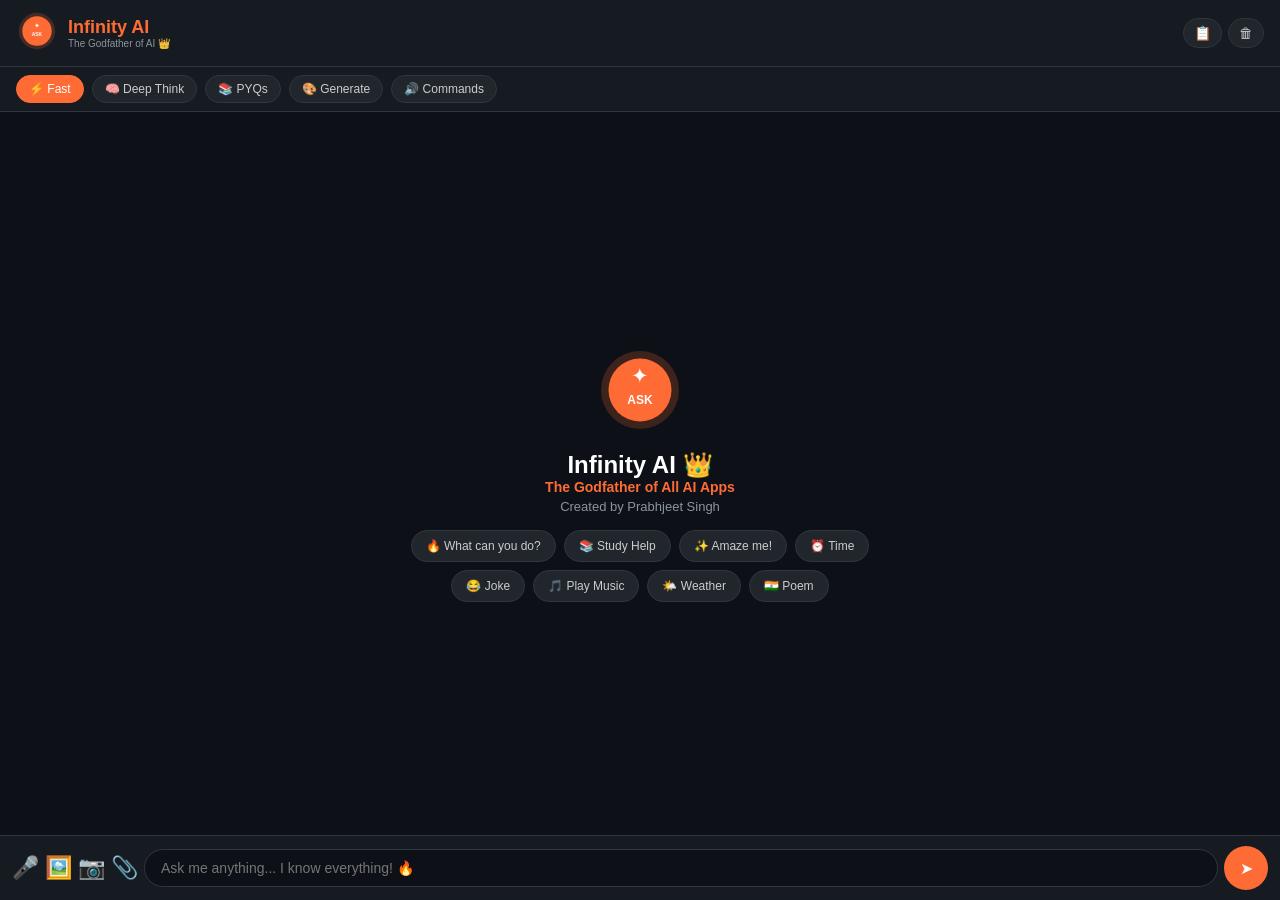
==== commit 956f9111: "Update index.html" ====
--- a/templates/index.html
+++ b/templates/index.html
@@ -191,9 +191,10 @@
       }
     }
 
-    function showAndSpeak(reply) {
-      addBubble(reply, "ai");
-      speakText(reply);
+function showAndSpeak(reply) {
+  addBubble(reply, "ai");
+}
+      
     }
 
     function checkAlexaCommands(message) {
@@ -507,7 +508,7 @@
         const data = await res.json();
         removeTyping(typingId);
         addBubble(data.reply, "ai");
-        speakText(data.reply);
+       
         saveToHistory(message || "📷 Image", data.reply);
 
       } catch {
--- a/static/style.css
+++ b/static/style.css
@@ -17,33 +17,14 @@
   align-items: center;
   gap: 10px;
   border-bottom: 1px solid #30363D;
-}
-
-.logo { display: flex; align-items: center; }
-
-.header h1 {
-  flex: 1;
-  font-size: 18px;
-  font-weight: 700;
-  color: #FF6B35;
-}
-
-.plan-badge {
-  padding: 3px 10px;
-  border-radius: 20px;
-  font-size: 11px;
-  font-weight: 700;
-}
-
-.plan-badge.free { background: #30363D; color: #ccc; }
-.plan-badge.basic { background: #2F80ED; color: white; }
-.plan-badge.pro { background: #7B2FBE; color: white; }
+  flex-shrink: 0;
+}
 
 .clear-btn {
   background: #21262D;
   color: #ccc;
   border: 1px solid #30363D;
-  padding: 5px 10px;
+  padding: 6px 10px;
   border-radius: 20px;
   cursor: pointer;
   font-size: 14px;
@@ -51,142 +32,65 @@
 
 .clear-btn:hover { background: #30363D; }
 
-.usage-bar {
-  background: #161B22;
-  padding: 6px 16px;
-  display: flex;
-  align-items: center;
+.toolbar {
+  background: #161B22;
+  padding: 8px 16px;
+  display: flex;
   gap: 8px;
   border-bottom: 1px solid #30363D;
-}
-
-.usage-track {
-  flex: 1;
-  height: 4px;
-  background: #30363D;
-  border-radius: 2px;
-  overflow: hidden;
-}
-
-.usage-fill {
-  height: 100%;
-  background: #FF6B35;
-  border-radius: 2px;
-  transition: width 0.3s;
-}
-
-.upgrade-btn {
-  background: #FF6B35;
-  color: white;
-  border: none;
-  padding: 4px 12px;
-  border-radius: 20px;
-  cursor: pointer;
-  font-size: 11px;
-  font-family: 'Poppins', sans-serif;
-  white-space: nowrap;
+  flex-wrap: wrap;
+  flex-shrink: 0;
 }
 
 .think-btn {
   background: #21262D;
   color: #ccc;
   border: 1px solid #30363D;
-  padding: 5px 12px;
+  padding: 6px 12px;
   border-radius: 20px;
   cursor: pointer;
   font-size: 12px;
   font-family: 'Poppins', sans-serif;
   transition: all 0.2s;
-}
-
-.think-btn:hover { background: #30363D; }
+  white-space: nowrap;
+}
+
+.think-btn:hover { background: #30363D; color: white; }
 .think-btn.active { background: #FF6B35; color: white; border-color: #FF6B35; }
 
-.quick-btn {
-  background: #21262D;
-  color: #ccc;
-  border: 1px solid #30363D;
+.sub-panel {
+  background: #161B22;
+  padding: 10px 16px;
+  border-bottom: 1px solid #30363D;
+  flex-shrink: 0;
+}
+
+.gen-input {
+  flex: 1;
+  background: #0D1117;
+  border: 1px solid #30363D;
+  color: white;
+  padding: 8px 14px;
+  border-radius: 20px;
+  font-size: 13px;
+  font-family: 'Poppins', sans-serif;
+  outline: none;
+}
+
+.gen-input:focus { border-color: #FF6B35; }
+
+.gen-btn {
+  background: #FF6B35;
+  color: white;
+  border: none;
   padding: 8px 16px;
   border-radius: 20px;
   cursor: pointer;
   font-size: 13px;
   font-family: 'Poppins', sans-serif;
-}
-
-.quick-btn:hover { background: #FF6B35; color: white; border-color: #FF6B35; }
-
-.modal {
-  position: fixed;
-  top: 0; left: 0;
-  width: 100%; height: 100%;
-  background: rgba(0,0,0,0.8);
-  z-index: 100;
-  display: flex;
-  align-items: center;
-  justify-content: center;
-  padding: 16px;
-}
-
-.modal-box {
-  background: #161B22;
-  border-radius: 16px;
-  padding: 24px;
-  width: 100%;
-  max-width: 500px;
-  border: 1px solid #30363D;
-  max-height: 90vh;
-  overflow-y: auto;
-}
-
-.plans-grid {
-  display: flex;
-  gap: 12px;
-  flex-wrap: wrap;
-}
-
-.plan-card {
-  flex: 1;
-  min-width: 130px;
-  background: #0D1117;
-  border-radius: 12px;
-  padding: 16px;
-  border: 1px solid #30363D;
-  text-align: center;
-}
-
-.plan-card h3 { font-size: 14px; margin-bottom: 8px; }
-
-.price {
-  font-size: 22px;
-  font-weight: 700;
-  color: #FF6B35;
-  margin-bottom: 12px;
-}
-
-.plan-card ul {
-  list-style: none;
-  text-align: left;
-  font-size: 11px;
-  color: #8B949E;
-  margin-bottom: 16px;
-  line-height: 1.9;
-}
-
-.plan-btn {
-  width: 100%;
-  padding: 8px;
-  border-radius: 8px;
-  border: none;
-  cursor: pointer;
-  font-family: 'Poppins', sans-serif;
-  font-size: 12px;
   font-weight: 600;
-  background: #30363D;
-  color: white;
-}
-
-.pro-btn { background: #2F80ED; }
-.max-btn { background: #7B2FBE; }
+  white-space: nowrap;
+}
 
 .history-panel {
   position: fixed;
@@ -212,8 +116,8 @@
 
 .history-item:hover { border-color: #FF6B35; }
 .history-time { font-size: 10px; color: #8B949E; margin-bottom: 4px; }
-.history-user { font-size: 12px; color: #FF6B35; margin-bottom: 4px; }
-.history-ai { font-size: 12px; color: #ccc; }
+.history-user { font-size: 12px; color: #FF6B35; margin-bottom: 4px; font-weight: 600; }
+.history-ai { font-size: 12px; color: #ccc; line-height: 1.4; }
 
 .chat-box {
   flex: 1;
@@ -227,7 +131,8 @@
 .welcome {
   text-align: center;
   margin: auto;
-  padding: 30px 20px;
+  padding: 20px;
+  max-width: 500px;
 }
 
 .welcome-icon {
@@ -236,11 +141,34 @@
   margin-bottom: 16px;
 }
 
-.welcome h2 { font-size: 22px; font-weight: 700; margin-bottom: 8px; }
-.welcome p { color: #8B949E; font-size: 14px; }
+.quick-grid {
+  display: flex;
+  gap: 8px;
+  flex-wrap: wrap;
+  justify-content: center;
+  margin-top: 16px;
+}
+
+.quick-btn {
+  background: #21262D;
+  color: #ccc;
+  border: 1px solid #30363D;
+  padding: 8px 14px;
+  border-radius: 20px;
+  cursor: pointer;
+  font-size: 12px;
+  font-family: 'Poppins', sans-serif;
+  transition: all 0.2s;
+}
+
+.quick-btn:hover {
+  background: #FF6B35;
+  color: white;
+  border-color: #FF6B35;
+}
 
 .bubble {
-  max-width: 80%;
+  max-width: 82%;
   padding: 12px 16px;
   border-radius: 18px;
   font-size: 14px;
@@ -294,6 +222,7 @@
   gap: 6px;
   align-items: center;
   border-top: 1px solid #30363D;
+  flex-shrink: 0;
 }
 
 .input-area input[type="text"] {
@@ -306,11 +235,12 @@
   font-size: 14px;
   font-family: 'Poppins', sans-serif;
   outline: none;
+  min-width: 0;
 }
 
 .input-area input[type="text"]:focus { border-color: #FF6B35; }
 
-.input-area button[onclick="sendMessage()"] {
+#sendBtn {
   background: #FF6B35;
   color: white;
   border: none;
@@ -320,10 +250,18 @@
   font-size: 16px;
   cursor: pointer;
   flex-shrink: 0;
-}
-
-.input-area button[onclick="sendMessage()"]:disabled { background: #333; cursor: not-allowed; }
+  transition: background 0.2s;
+}
+
+#sendBtn:hover { background: #e55a25; }
+#sendBtn:disabled { background: #333; cursor: not-allowed; }
 
 .chat-box::-webkit-scrollbar { width: 4px; }
 .chat-box::-webkit-scrollbar-track { background: transparent; }
 .chat-box::-webkit-scrollbar-thumb { background: #30363D; border-radius: 2px; }
+
+@media (max-width: 480px) {
+  .bubble { max-width: 90%; font-size: 13px; }
+  .header h1 { font-size: 16px; }
+  .think-btn { font-size: 11px; padding: 5px 10px; }
+}
